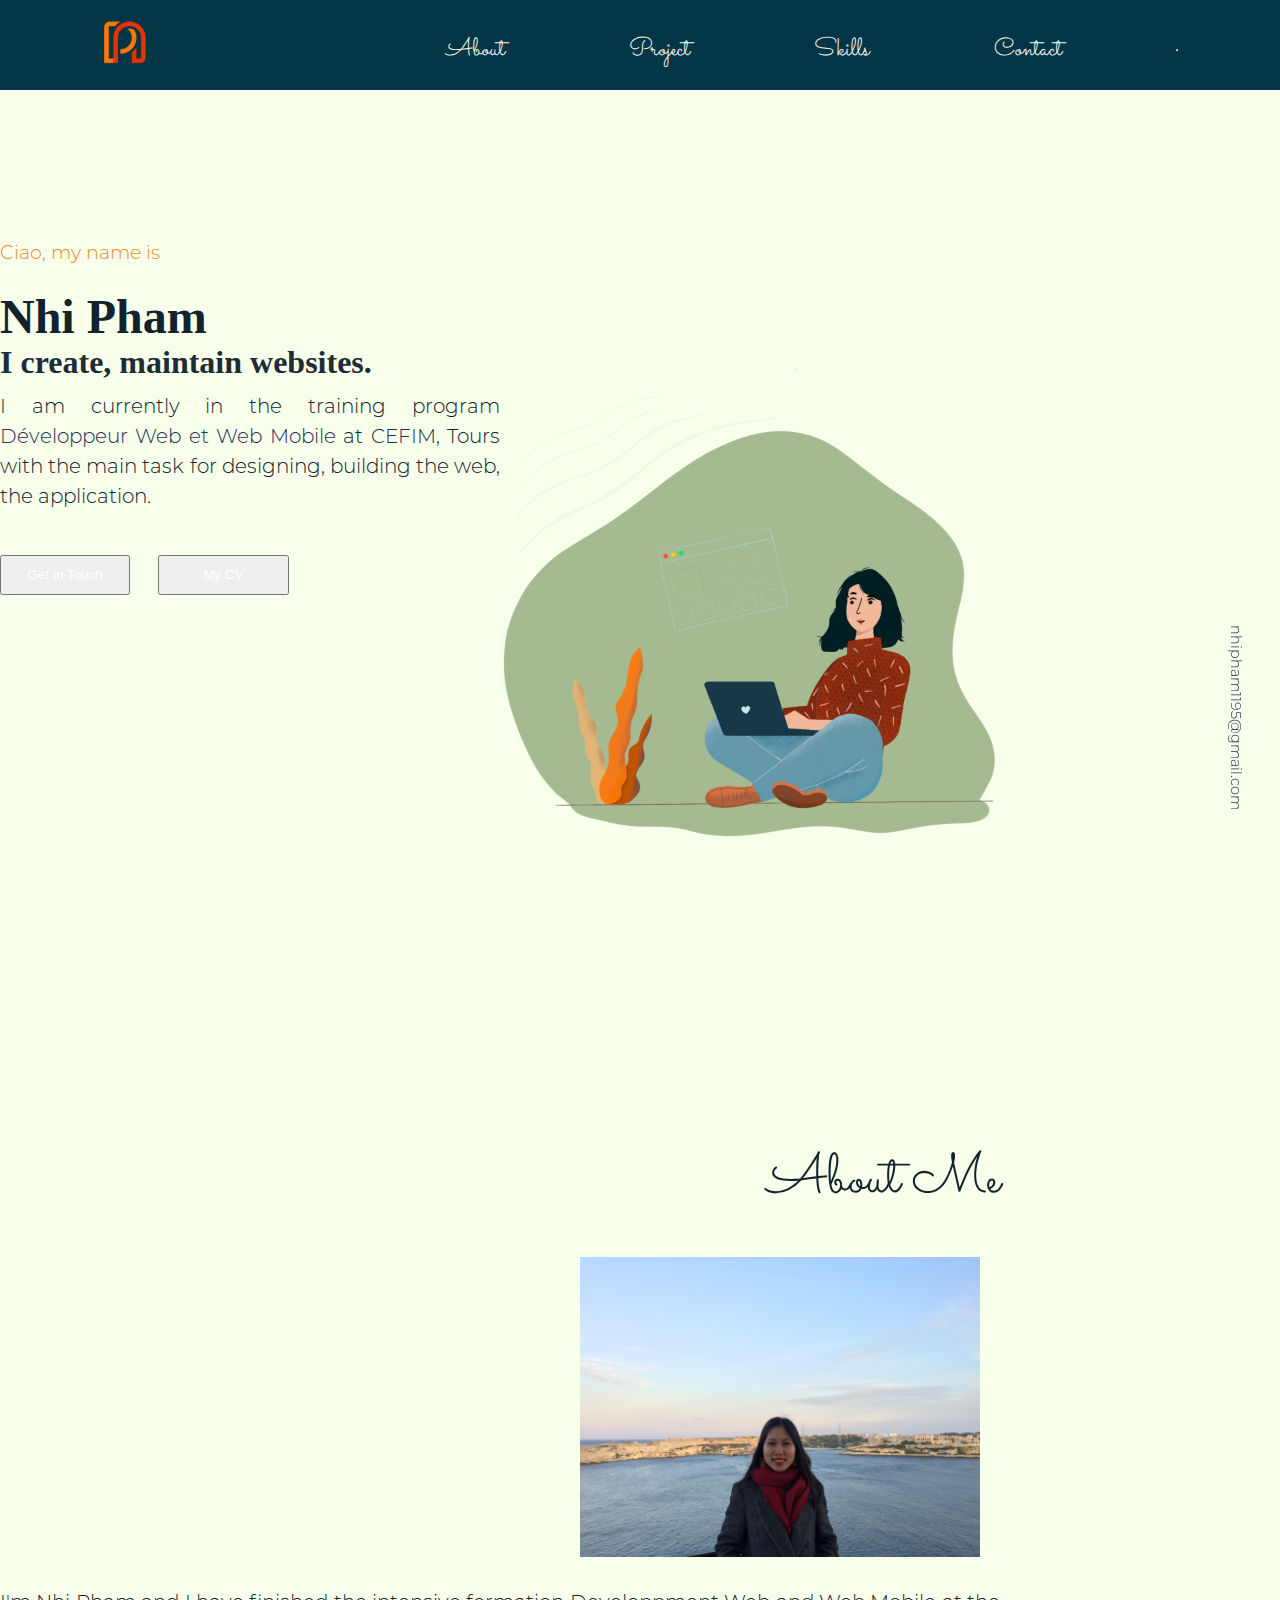
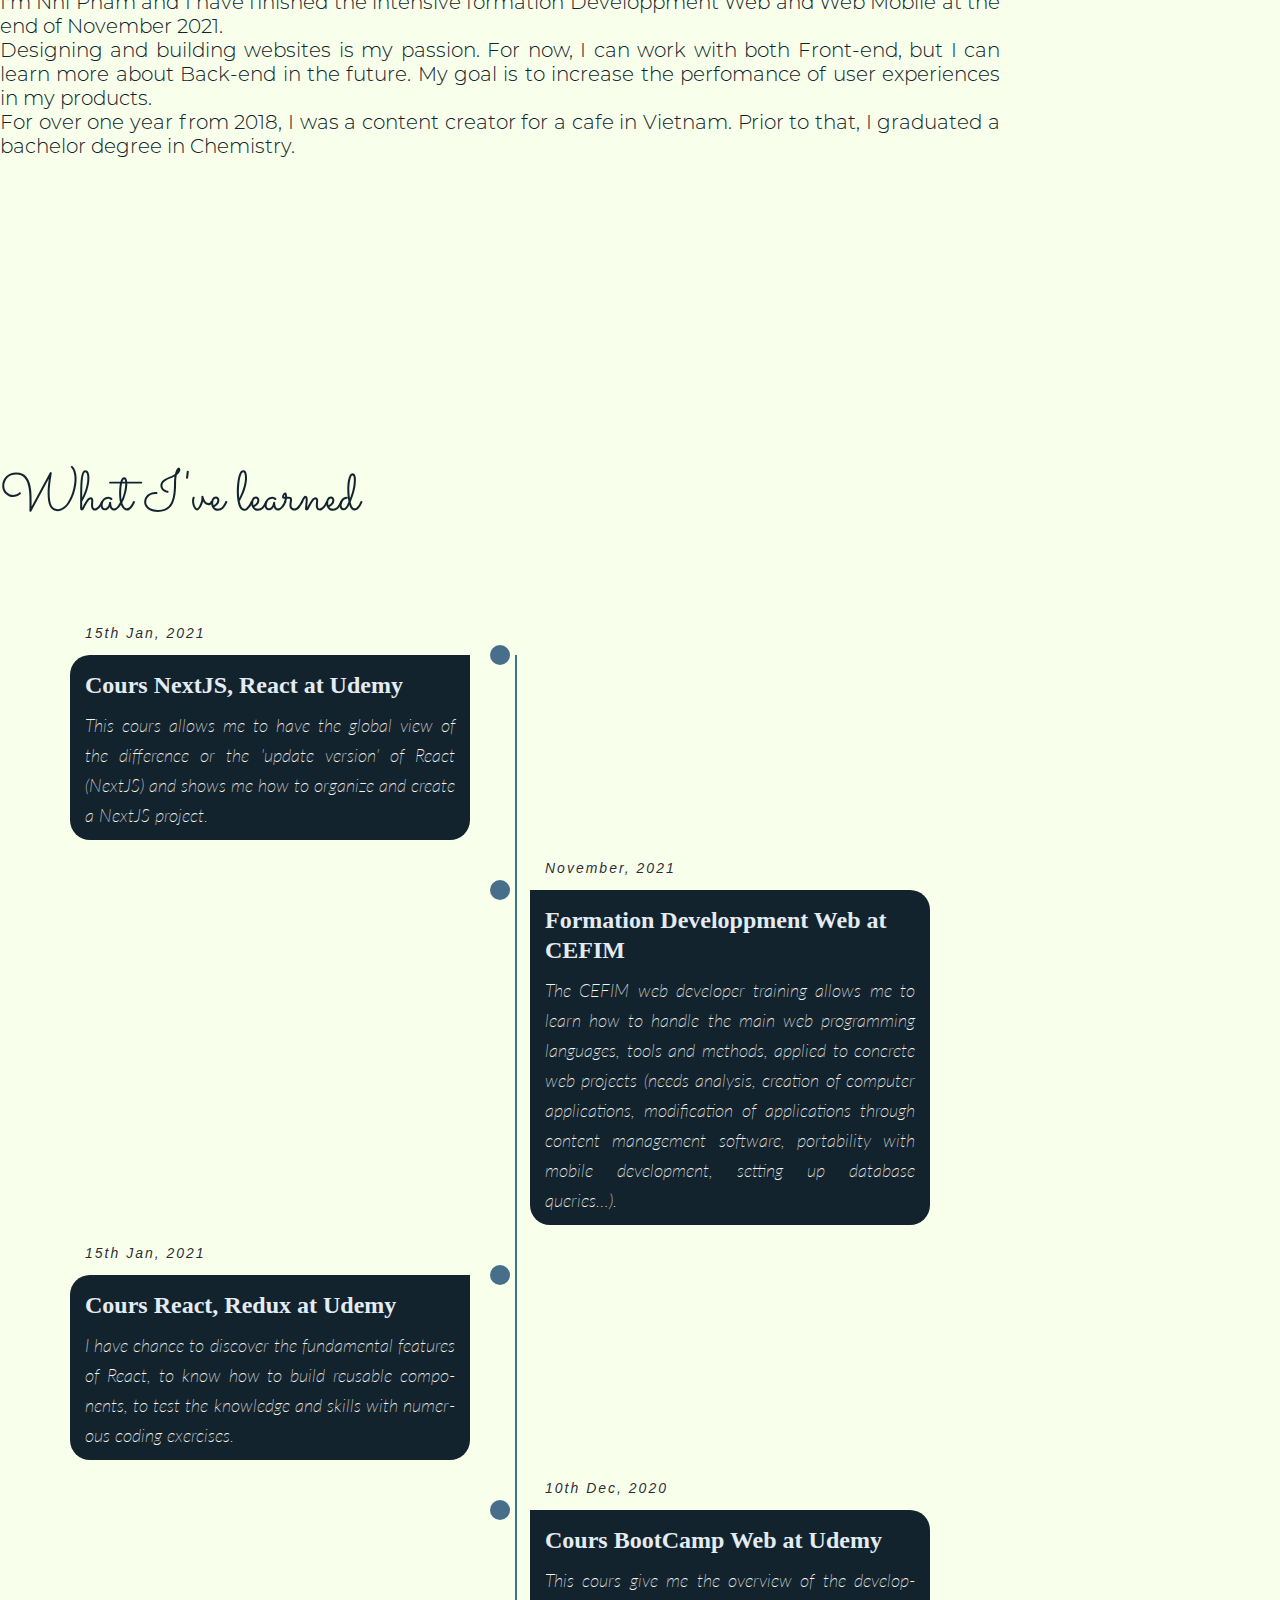
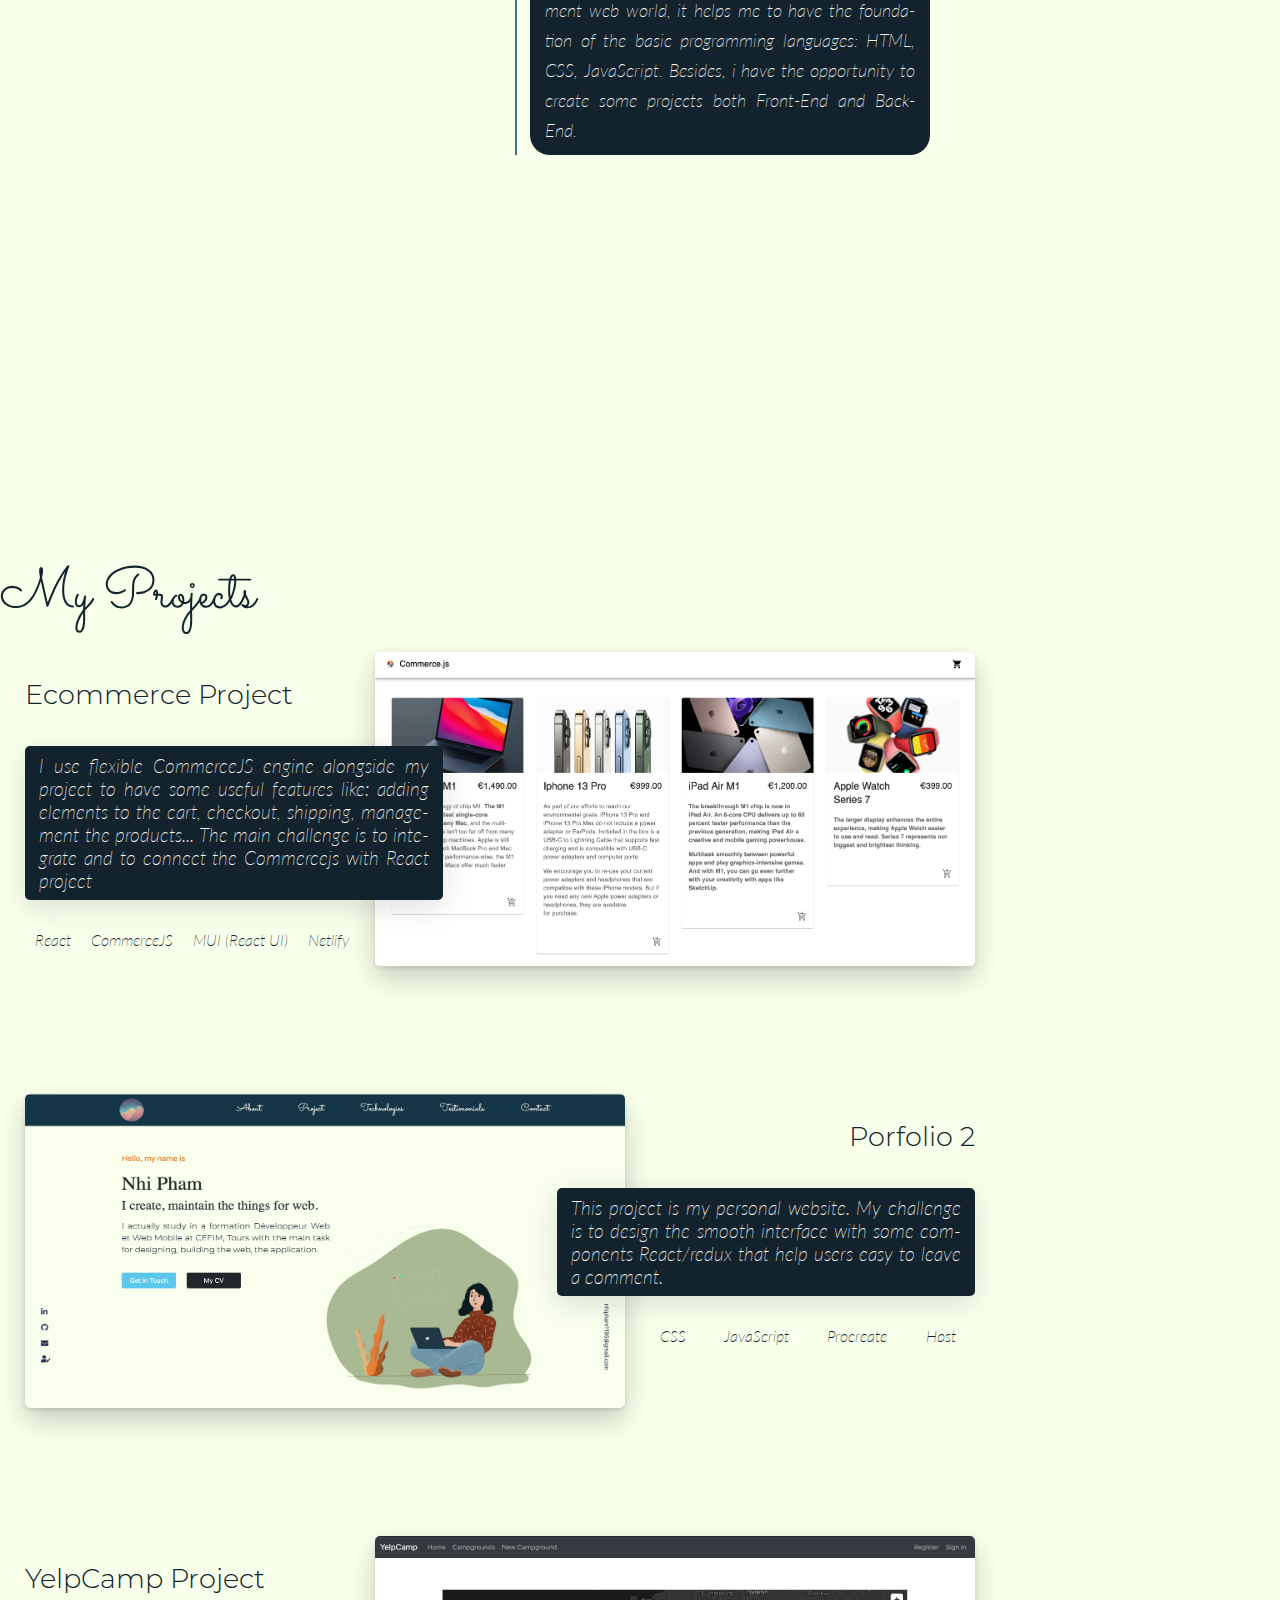
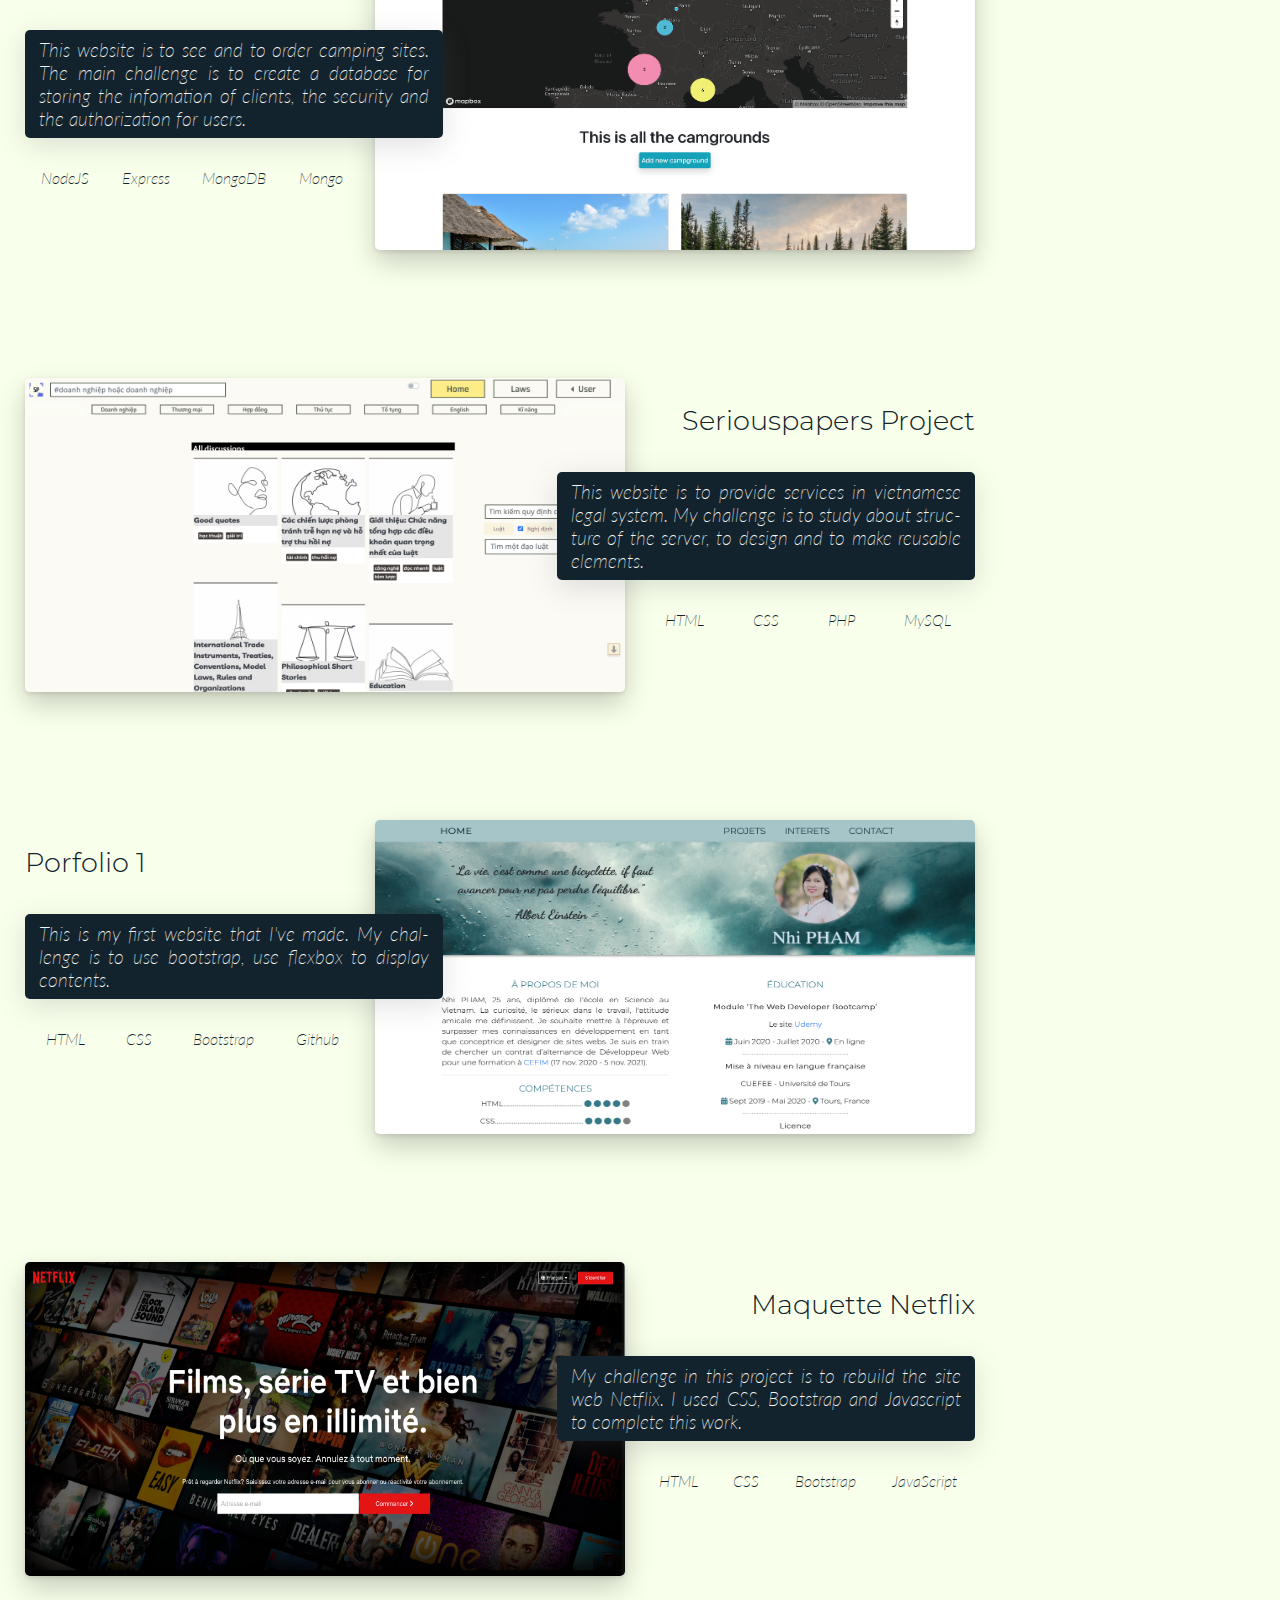
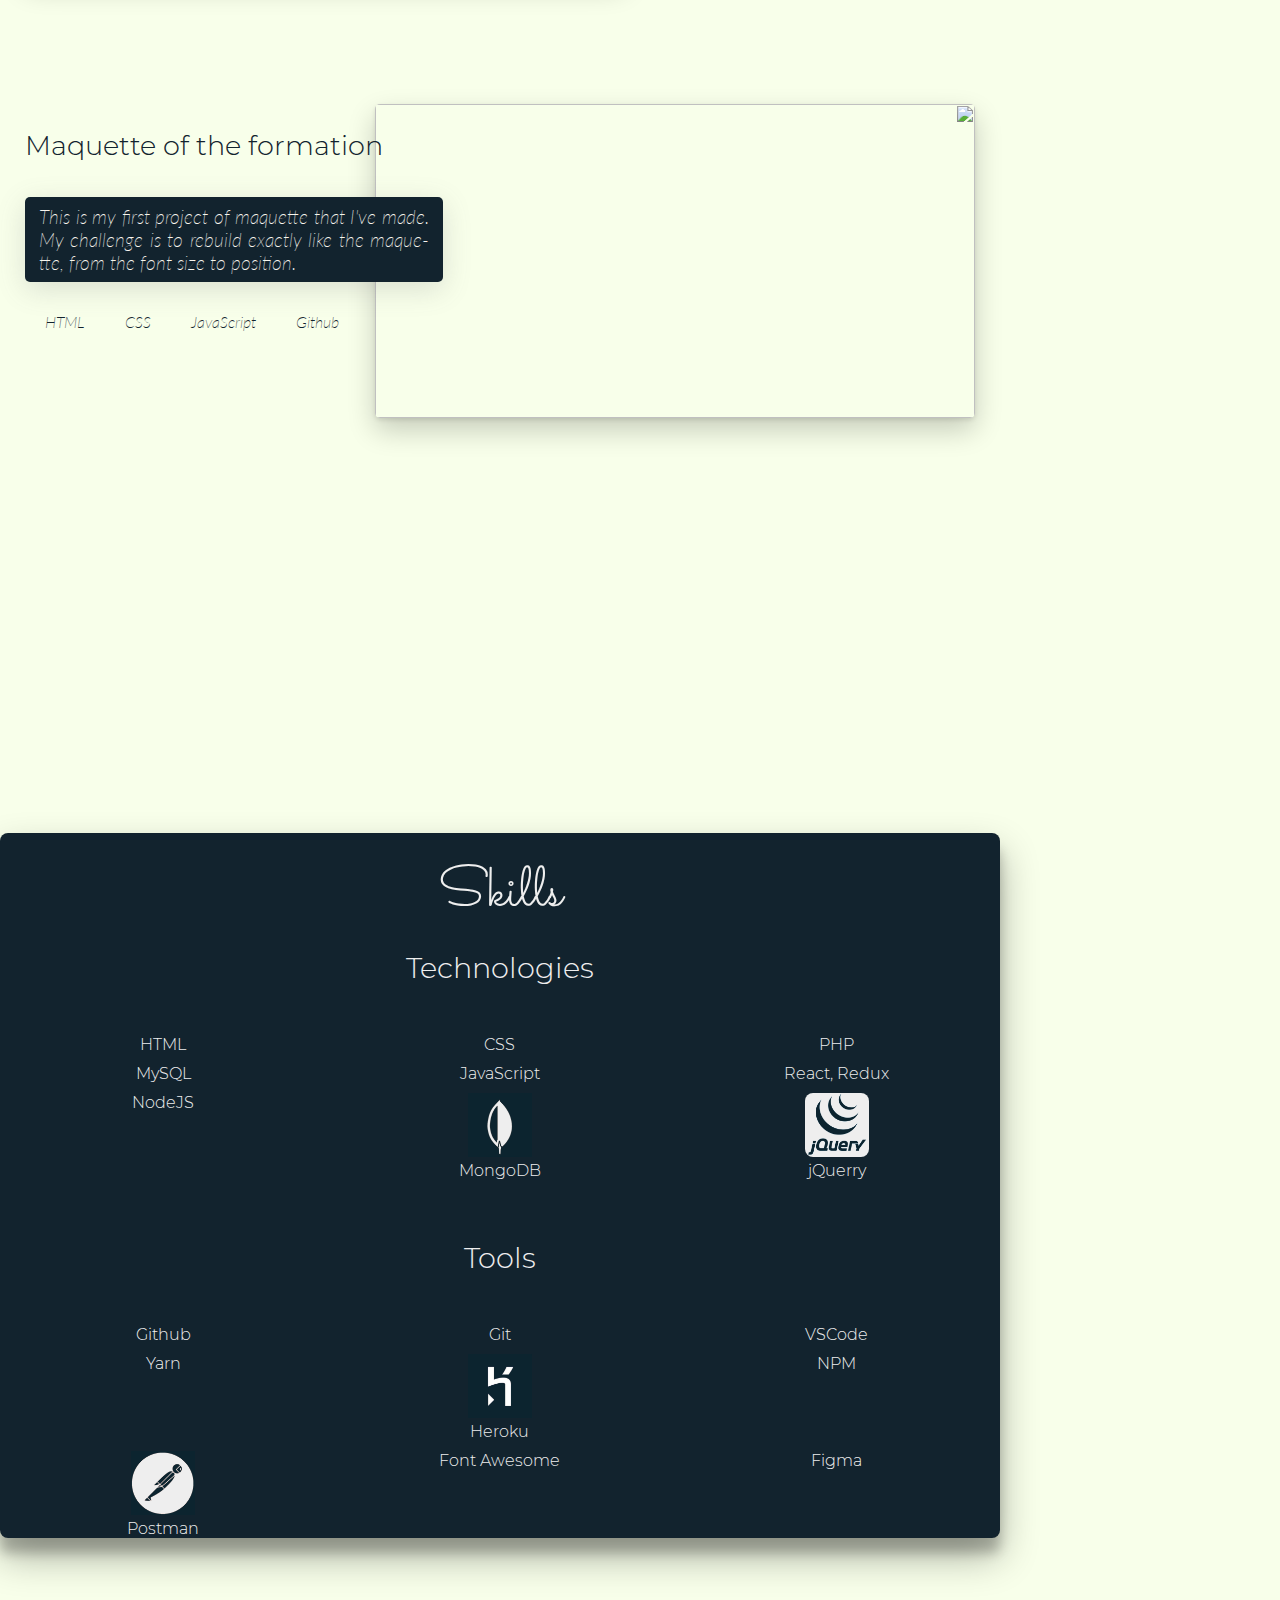
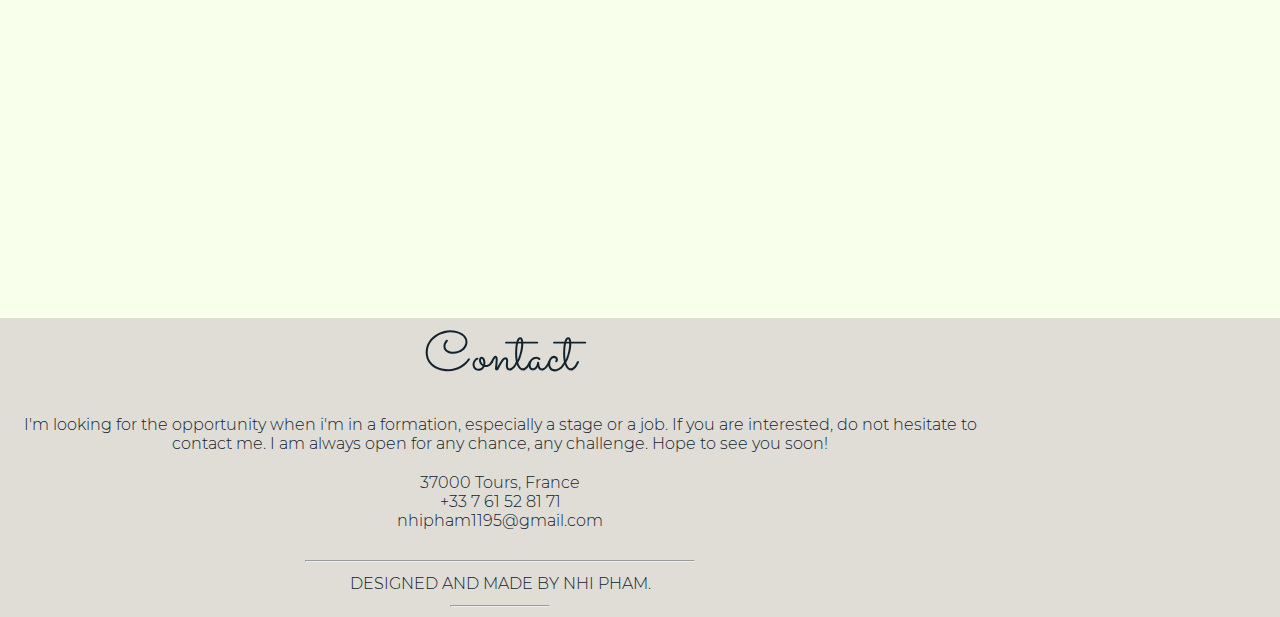
==== index.html @ 45e4c3a9 "modification the update projects" ====
<!DOCTYPE html>
<html lang="en">
  <head>
    <meta charset="utf-8" />
    <link rel="icon" href="%PUBLIC_URL%/favicon.ico" />
    <meta name="viewport" content="width=device-width, initial-scale=1" />
    
    <script src="https://apis.google.com/js/api.js"></script>
    <meta
      name="description"
      content="Website"
    />
    <meta http-equiv="X-UA-Compatible" content="ie=edge"/>
    <meta name="google-signin-client_id" content="760871986729-aq6lnfjrt0dueiesa6u2r096s02dee4q.apps.googleusercontent.com">
     <!-- icofont -->
     <link rel="apple-touch-icon" sizes="180x180" href="/apple-touch-icon.png">
    <link rel="icon" type="image/png" sizes="32x32" href="/favicon-32x32.png">
    <link rel="icon" type="image/png" sizes="16x16" href="/favicon-16x16.png">
    <link rel="manifest" href="/site.webmanifest">
    <link rel="mask-icon" href="/safari-pinned-tab.svg" color="#5bbad5">
    <meta name="msapplication-TileColor" content="#da532c">
    <meta name="theme-color" content="#ffffff">
    <!-- Font Awsome -->
    <link rel="stylesheet" href="https://use.fontawesome.com/releases/v5.14.0/css/all.css" integrity="sha384-HzLeBuhoNPvSl5KYnjx0BT+WB0QEEqLprO+NBkkk5gbc67FTaL7XIGa2w1L0Xbgc" crossorigin="anonymous">
   
    <link href="https://cdn.jsdelivr.net/npm/bootstrap@5.0.0-beta1/dist/css/bootstrap.min.css" rel="stylesheet" integrity="sha384-giJF6kkoqNQ00vy+HMDP7azOuL0xtbfIcaT9wjKHr8RbDVddVHyTfAAsrekwKmP1" crossorigin="anonymous">
    <link rel="stylesheet" href="./index.css">
    <title>Nhi PHAM</title>
    <link rel="apple-touch-icon" sizes="57x57" href="./favicon/apple-icon-57x57.png">
    <link rel="apple-touch-icon" sizes="60x60" href="./favicon/apple-icon-60x60.png">
    <link rel="apple-touch-icon" sizes="72x72" href="./favicon/apple-icon-72x72.png">
    <link rel="apple-touch-icon" sizes="76x76" href="./favicon/apple-icon-76x76.png">
    <link rel="apple-touch-icon" sizes="114x114" href="./favicon/apple-icon-114x114.png">
    <link rel="apple-touch-icon" sizes="120x120" href="./favicon/apple-icon-120x120.png">
    <link rel="apple-touch-icon" sizes="144x144" href="./favicon/apple-icon-144x144.png">
    <link rel="apple-touch-icon" sizes="152x152" href="./favicon/apple-icon-152x152.png">
    <link rel="apple-touch-icon" sizes="180x180" href="./favicon/apple-icon-180x180.png">
    <link rel="icon" type="image/png" sizes="192x192"  href="./favicon/android-icon-192x192.png">
    <link rel="icon" type="image/png" sizes="32x32" href="./favicon/favicon-32x32.png">
    <link rel="icon" type="image/png" sizes="96x96" href="./favicon/favicon-96x96.png">
    <link rel="icon" type="image/png" sizes="16x16" href="./favicon/favicon-16x16.png">
    <link rel="manifest" href="./favicon/manifest.json">
    <meta name="msapplication-TileColor" content="#ffffff">
    <meta name="msapplication-TileImage" content="./favicon/ms-icon-144x144.png">
    <meta name="theme-color" content="#ffffff">
    <!-- CSS only -->
    <link href="https://cdn.jsdelivr.net/npm/bootstrap@5.0.0-beta1/dist/css/bootstrap.min.css" rel="stylesheet" integrity="sha384-giJF6kkoqNQ00vy+HMDP7azOuL0xtbfIcaT9wjKHr8RbDVddVHyTfAAsrekwKmP1" crossorigin="anonymous">
    
    <link rel="manifest" href="%PUBLIC_URL%/manifest.json" />
   
    
    
  </head>
  <body>
    <nav class="fixed-top">
      <div class="logo"><a href="#">
          <img src="./images/Untitled_Artwork 8.png"></a>
      </div>
      <div class="hamburger">
          <img id="line1"  src="./images/line.png">
          <img id="line2" src="./images/line.png">
          <img id ="line3" src="./images/line.png">



      </div>
    
      <ul class="nav-links">
          <li><a href="#about">About</a></li>
          <li><a href="#project">Project</a></li>
          <li><a href="#technology">Skills</a></li>
          <li><a href="#contact">Contact</a></li>
          <div class="social">
              <hr>
              <ul>
                  <li><a href="https://www.linkedin.com/in/nhi-pham-2728531b6/" target="blank"><i class="fab fa-linkedin-in"></i></a></li>
                  <li><a href="https://github.com/nhipham1995?tab=repositories" target="blank"><i class="fab fa-github"></i></a></li>
                  <li><a href="mailto:nhipham1195@gmail.com" target="blank"><i class="fas fa-envelope"></i></a></li>
                  <li><a href="/CV/CV_Nhi_PHAM.pdf"><i class="fas fa-user-edit"></i></a></li>

              </ul>
          </div>

      </ul>
      </div>
  </nav>

  <div class="orientation">
      <ul>
        <li><a href="https://www.linkedin.com/in/nhi-pham-2728531b6/" target="blank"><i class="fab fa-linkedin-in "></i></a></li>
        <li><a href="https://github.com/nhipham1995?tab=repositories" target="blank"><i class="fab fa-github fa-2x"></i></a></li>
        <li><a href="mailto:nhipham1195@gmail.com" target="blank"><i class="fas fa-envelope fa-2x"></i></a></li>
        <li><a href="/CV/CV_Nhi_PHAM.pdf" target="blank"><i class="fas fa-user-edit fa-2x"></i></a></li>
      </ul>
  </div>

  <div id="right">
      <p>nhipham1195@gmail.com</p>
  </div>

  <section class="landing">
      <!-- Welcome Page -->
      <div class="container" id='welcome'>
          <div >
              <h4>Ciao, my name is </h4>
              <h1>Nhi Pham</h1>
              <h2>I create, maintain websites.</h2>
              <h3>I am currently in the training program <a href=""> Développeur Web et Web Mobile</a> at <a href="">CEFIM</a>, Tours with the main task for designing, building the web, the application. </h3>
              <div class="buttonWelcome">
                  <button class="btn btn-info" class="mailbutton" ><a href="mailto:nhipham1195@gmail.com">Get In Touch</a>
                  </button>
                  <button class="btn btn-dark" class="CVbutton"> <a href="/CV/CV_Nhi_PHAM.pdf" target="_blank" style="text-decoration: none; color: white">My CV</a></button>
              </div>
          </div>
          
      </div>

      <!-- <div class="illustrator">
          <img src="./picProject/backgroundWelcome.png" alt="illustrator">
      </div> -->



      <div class="separate">
      </div>



      <!-- About Page -->
      <div class="container" id="about">
          <div class="title">About Me</div>
          <div  class="row" class="presentation">
              <!-- <img src="./logo.PNG" alt="portrait"> -->
              <div class="col-lg-5 col-md-12 ">
                  <img src="./images/portrait.JPG" alt="Portrait of me." class="rounded mx-auto d-block portrait">
              </div>
              <div class="col-lg-7 col-md-12 introduction-me">
                  <p>I'm Nhi Pham and I have finished the intensive formation Developpment Web and Web Mobile at the end of November 2021.
                  </p>
                  <p> 
                      Designing and building websites is my passion. For now, I can work with both
                      Front-end, but I can learn more about Back-end in the future. My goal is to increase the perfomance of user 
                      experiences in my products.
                    
                    </p>
                    <p>
                      For over one year from 2018, I was a content creator for a cafe in Vietnam. Prior to that, I graduated a bachelor degree in Chemistry. 

                    </p>
              </div>
              
          </div>

      </div>


      <div class="separate">
      </div>

      <div class="container" id="learn">
        <div class="title text-center">What I've learned</div>
        <div class="container" id="learn2">
            <div class="timeline">
            <ul>
                <li>
                    <div class="timeline-content">
                        <h3 class="date">15th Jan, 2021</h3>
                        <h1>Cours NextJS, React at Udemy</h1>
                        <p> This cours allows me to have the global view of the difference or the 'update version' of React (NextJS) and shows me how to organize and create a NextJS project.</p>
                    </div>
                    </li>
                <li>
                <div class="timeline-content">
                    <h3 class="date">November, 2021</h3>
                    <h1>Formation Developpment Web at CEFIM</h1>
                    <p>The CEFIM web developer training allows me to learn how to handle
                        the main web programming languages, tools and methods,
                        applied to concrete web projects (needs analysis,
                        creation of computer applications,
                        modification of applications through content management software,
                         portability with mobile development,
                        setting up database queries…).</p>
                </div>
                </li>
                <li>
                <div class="timeline-content">
                    <h3 class="date">15th Jan, 2021</h3>
                    <h1>Cours React, Redux at Udemy</h1>
                    <p>I have chance to discover the fundamental features of React, to know how to build reusable components, to test the knowledge and skills with numerous coding exercises. </p>
                </div>
                </li>
                <li>
                <div class="timeline-content">
                    <h3 class="date">10th Dec, 2020</h3>
                    <h1>Cours BootCamp Web at Udemy</h1>
                    <p>This cours give me the overview of the development web world, it helps me to have the foundation of the basic programming languages: HTML, CSS, JavaScript. Besides, i have the opportunity to create some projects both Front-End and Back-End.   </p>
                </div>
                </li>
               
            </ul>
            </div>
        </div>
    </div>
    <div class="separate">
    </div>


    <!-- Project Page -->
    <div class="container" id="project">
      <div class="title text-center">My Projects</div>
      <div>
        <div class="content-project-change">
            <div class="item-project">
                    <div class="picture-project-change">
                        <a href="https://shoppingreact123.netlify.app" target="_blank"><img  class="img-project-change" src="./picProject/ecommerce.png" class="rounded"></a>
                    </div>
                    <div class="description-project-change">
                        <p class="name-project">Ecommerce Project</p>
                        <p class="text-project">
                            I use flexible CommerceJS engine alongside my project to have some useful features like: adding elements to the cart, checkout, shipping, management the products...    
                            The main challenge is to integrate and to connect the Commercejs with React project </p>
                        <ul class="changeDirection">
                                <li>React</li>
                                <li>CommerceJS</li>
                                <li>MUI (React UI)</li>
                                <li>Netlify</li>
                        </ul>
                    </div>
                    
            </div>
        </div>

        <div class="content-project">
              <div class="item-project">
                  
                      <div class="picture-project">
                          <a href="https:nhi-pham.com" target="_blank"><img  class="img-project" src="./picProject/project4.png" class="rounded"></a>
                      </div>
                      <div class="description-project">
                          <p class="name-project">Porfolio 2</p>
                          <p class="text-project">
                              This project is my personal website. 
                              My challenge is to design the smooth interface with some components React/redux that help users easy to leave a comment. </p>
                              <ul>
                                  <li>CSS</li>
                                  <li>JavaScript</li>
                                  <li>Procreate</li>
                                  <li>Host</li>
                              </ul>
                      </div>
              </div>
          </div>
        </div>

        <div class="content-project-change">
            <div class="item-project">
                    <div class="picture-project-change">
                        <a href="https://young-plains-12628.herokuapp.com/" target="_blank"><img  class="img-project-change" src="./picProject/project1.png" class="rounded"></a>
                    </div>
                    <div class="description-project-change">
                        <p class="name-project">YelpCamp Project</p>
                        <p class="text-project">
                            This website is to see and to order camping sites. 
                            The main challenge is to create a database for storing the infomation 
                            of clients, the security and the authorization for users. </p>
                        <ul class="changeDirection">
                                <li>NodeJS</li>
                                <li>Express</li>
                                <li>MongoDB</li>
                                <li>Mongo</li>
                        </ul>
                    </div>
                    
            </div>
        </div>
      
        <div>
          <div class="content-project">
              <div class="item-project">
                  
                      <div class="picture-project">
                          <a href="https://seriouspapers.com/" target="_blank"><img  class="img-project" src="./picProject/project3.png" class="rounded"></a>
                      </div>
                      <div class="description-project">
                          <p class="name-project">Seriouspapers Project</p>
                          <p class="text-project">
                              This website is to provide services in vietnamese legal system. 
                          My challenge is to study about structure of the server, to design and to make reusable elements. </p>
                              <ul >
                                  <li>HTML</li>
                                  <li>CSS</li>
                                  <li>PHP</li>
                                  <li>MySQL</li>
                              </ul>
                      </div>
              </div>
          </div>
      </div>
      
      <div class="content-project-change">
          <div class="item-project">
                  <div class="picture-project-change">
                      <a href="https://nhipham1995.github.io" target="_blank"><img  class="img-project-change" src="./picProject/porfolio2.png" class="rounded"></a>
                  </div>
                  <div class="description-project-change">
                      <p class="name-project">Porfolio 1</p>
                      <p class="text-project">
                          This is my first website that I've made. My challenge is to use bootstrap, use flexbox to display contents.    </p>
                      <ul class="changeDirection">
                              <li>HTML</li>
                              <li>CSS</li>
                              <li>Bootstrap</li>
                              <li>Github</li>

                      </ul>
                  </div>
                  
          </div>
      </div>


      <div>
        <div class="content-project">
            <div class="item-project">        
                    <div class="picture-project">
                        <a href="https://nhipham1995.github.io/netflix/index.html" target="_blank"><img  class="img-project" src="./picProject/netflix.png" class="rounded"></a>
                    </div>
                    <div class="description-project">
                        <p class="name-project">Maquette Netflix</p>
                        <p class="text-project">
                            My challenge in this project is to rebuild the site web Netflix. I used CSS, Bootstrap and Javascript to complete this work.
                              <ul >
                                <li>HTML</li>
                                <li>CSS</li>
                                <li>Bootstrap</li>
                                <li>JavaScript</li>
                            </ul>
                    </div>
            </div>
        </div>
    </div>
      
    <div class="content-project-change">
        <div class="item-project">
                <div class="picture-project-change">
                    <a href="https://nhipham1995.github.io/CEFIM_Projet/" target="_blank"><img  class="img-project-change" src="./picProject/project-maquette.png" class="rounded"></a>
                </div>
                <div class="description-project-change">
                    <p class="name-project">Maquette of the formation</p>
                    <p class="text-project">
                        This is my first project of maquette that I've made. My challenge is to rebuild exactly like the maquette, from the font size to position.   </p>
                    <ul class="changeDirection">
                            <li>HTML</li>
                            <li>CSS</li>
                            <li>JavaScript</li>
                            <li>Github</li>

                    </ul>
                </div>
                
        </div>
    </div>
    </div>
  </div>            
  
  <div class="separate">
  </div>


  <section>
    <!-- Technology Page -->
<div class="container" id="technology">
    <div class="title mb-4">Skills</div>
    <div class="row">
        <div class="col-lg-6">
            <div class="technologies">Technologies</div>
            <div class="column1">

                <div class="items-tech">
                    <i class="fab fa-html5 fa-4x"></i>
                    <p>HTML</p>
                </div>
                <div class="items-tech">
                    <i class="fab fa-css3-alt fa-4x"></i>
                    <p>CSS</p>
                </div>
                <div class="items-tech">
                    <i class="fab fa-php fa-4x"></i>       
                    <p>PHP</p>                 
                </div>
                <div class="items-tech">
                    <i class="fas fa-database fa-4x"></i>                        
                    <p>MySQL</p>
                </div>
                <div class="items-tech">
                    <i class="fab fa-js-square fa-4x"></i>       
                    <p>JavaScript</p>                 
                </div>
                <div class="items-tech">
                    <i class="fab fa-react fa-4x"></i>
                    <p>React, Redux</p>
                </div>
                <div class="items-tech">
                    <i class="fab fa-node fa-4x"></i>
                    <p>NodeJS</p>
                </div>
                
                <div class="items-tech">
                    <img class="techLogo" src="./images/mongodb.png" alt="logoMongoDB">
                    <p>MongoDB</p>
                </div>
                <div class="items-tech">
                  <img class="techLogo" id="jquerry" src="./images/jQuerry.png" alt="jQuerry">
                    <p>jQuerry</p>
                </div>
            </div>
        </div>
        <div class="col-lg-6">
            <div class="tools">Tools</div>
            <div class="column2">
              
                <div class="items-tool">
                    <i class="fab fa-github fa-4x"></i>
                    <p>Github</p>
                </div>
                <div class="items-tool">
                  <i class="fab fa-git fa-4x"></i>
                  <p>Git</p>
              </div>
                <div class="items-tool">
                    <i class="fas fa-code fa-4x"></i>                     
                    <p>VSCode</p>
                </div>
                <div class="items-tool">
                  <i class="fab fa-yarn fa-4x"></i>                  
                  <p>Yarn</p>
                </div>
                <div class="items-tool">
                  <img class="techLogo" src="./images/heroku.png" alt="herokuLogo">
                  <p>Heroku</p>
              </div>
                <div class="items-tool">
                  <i class="fab fa-npm fa-4x"></i>                 
                  <p>NPM</p>
                </div>
                <div class="items-tool">
                  <img class="techLogo" src="./images/postman.png" alt="postmanLogo">
                  <p>Postman</p>
              </div>
                <div class="items-tool">
                    <i class="fab fa-font-awesome fa-4x"></i>
                    <p>Font Awesome</p>
                </div>
                
                <div class="items-tool">
                    <i class="fab fa-figma fa-4x"></i>
                    <p>Figma</p>
                </div>
            </div>
        </div>
    </div>
    </div>

</section>

<div class="separate">
</div>





<!-- Contact Page -->
<div class="wrapper">
  <div class="container" id="contact">
      <div class="title">Contact</div>
      <p>I'm looking for the opportunity when i'm in a formation, especially a stage or a job.
          If you are interested, do not hesitate to contact me. I am always open for any chance, any challenge. 
          Hope to see you soon! 
      </p>
      <div class="row content">
          <div class="col-lg-4 col-md-4 col-sm-12 mx-auto">
              <div class="head"><i class="fas fa-map-marker-alt"></i></div>
              <p> 37000 Tours, France</p>
          </div>
          <div class="col-lg-4 col-md-4 col-sm-12 mx-auto">
              <div class="head"><i class="fas fa-phone"></i></div>
              <p>+33 7 61 52 81 71</p>
          </div>
          <div class="col-lg-4 col-md-4 col-sm-12 mx-auto">
              <div class="head"><i class="fas fa-envelope "></i></div>
              <p>nhipham1195@gmail.com</p>
          </div>
      </div>
      <!-- add icon social  -->
      <hr class="line-hr1"> 
      <p class="footer-quote">DESIGNED AND MADE BY NHI PHAM.</p>
      <hr class="line-hr2">
  </div>
  
</div>



</section>


    <!--
      This HTML file is a template.
      If you open it directly in the browser, you will see an empty page.

      You can add webfonts, meta tags, or analytics to this file.
      The build step will place the bundled scripts into the <body> tag.

      To begin the development, run `npm start` or `yarn start`.
      To create a production bundle, use `npm run build` or `yarn build`.
    -->
    <script src="index.js"></script>
    
    <!-- JavaScript Bundle with Popper -->
<script src="https://cdn.jsdelivr.net/npm/bootstrap@5.0.0-beta1/dist/js/bootstrap.bundle.min.js" integrity="sha384-ygbV9kiqUc6oa4msXn9868pTtWMgiQaeYH7/t7LECLbyPA2x65Kgf80OJFdroafW" crossorigin="anonymous"></script>
<script src="https://apis.google.com/js/platform.js" async defer></script>
<script
  src="https://code.jquery.com/jquery-3.1.1.min.js"
  integrity="sha256-hVVnYaiADRTO2PzUGmuLJr8BLUSjGIZsDYGmIJLv2b8="
  crossorigin="anonymous"></script>
  </body>
</html>
---- index.css ----
@font-face {
  font-family: mySignature;
  src: url(./font/);
  font-weight: bold;
}
@font-face {
  font-family: latoMedium;
  src: url(./font/Lato2OFL/Lato-Regular.ttf);
  font-weight: bold;
}
@font-face {
  font-family: latoThinItalic;
  src: url(./font/Lato2OFL/Lato-ThinItalic.ttf);
  font-weight: bold;
}

@font-face {
  font-family: titleFont;
  src: url(./font/laurenceFont/Laurence\ Script\ DEMO.ttf);
  font-weight: bold;
  font-size: 2.5rem;
}

@font-face {
  font-family: myname;
  src: url(./font/nexa-rust.sans-black.otf);
  font-weight: bold;
  font-size: 2.5rem;
}
@font-face {
  font-family: sacramento;
  src: url(./font/sacramento/Sacramento-Regular.ttf);
  font-weight: bold;
  font-size: 2.5rem;
}
@font-face {
  font-family: text;
  src: url(./font/Montserrat-Light.otf);
  font-weight: bold;
  font-size: 2.5rem;
}
* {
  padding: 0;
  margin: 0;
  box-sizing: border-box;
}

body {
  font-family: latoMedium;
  /* color: #262f56; */
  /* color: #1c2b2d; */
  /* color: #eefbfb; */
  color: #12232e;
  font-size: 1.1rem;
  font-family: text;
  behavior: smooth;
}
/* header navbar */
nav {
  display: flex;
  background-color: #023647;

  height: 10vh;
  align-items: center;
}

nav div.logo img {
  width: 50px;
  justify-content: center;
}
div.logo {
  margin-left: 220px;
}
.hamburger {
  display: none;
  cursor: pointer;
}
.nav-links {
  padding-top: 10px;
  display: flex;
  list-style: none;
  width: 70%;
  justify-content: space-around;
  height: 100%;
  align-items: center;
  margin-left: auto;
}
ul.nav-links {
  padding-right: 50px;
}
.nav-links li a {
  color: #f8f5ee;
  text-decoration: none;
  font-size: 25px;
  font-family: sacramento;
  padding: 10px;
}
.nav-links li a:hover {
  font-size: 30px;
  transition: .2s;
}

.social ul {
  display: none;
}
.social ul li img {
  width: 25px;
  height: 25px;
}
/* body */
.landing {
  background-color: #f8ffea;
  /* background-color: #f8f5ee; */
  /* background-color: #12232e; */
  font-size: 50px;
}
/* ORIENTATION  */
.orientation {
  position: fixed;
  left: 6px;
  bottom: 10%;
  transition: all 0.8s ease-in;
}

div.orientation ul {
  list-style: none;
  padding-right: 12px;
}
div.orientation ul li i {
  font-size: large;
  margin-bottom: 20px;
  margin-left: 0px;
  opacity: 1;
  color: #262f56;
}
div.orientation ul li a img:hover {
  color: #ca5229;
}
/* orientation right */

div#right {
  position: fixed;
  bottom: 10%;
  width: 40px;
  right: 1%;
  transition: all 0.8s ease-in;
}
div#right p {
  opacity: 1;
  font-size: 0.9rem;
  writing-mode: vertical-rl;
  transform: rotate(360deg);
  color: #262f56;
}
/* welcome party */
div#welcome.container {
  padding-top: 150px;
  max-width: 1000px;
  background-image: url(./picProject/backgroundWelcome.png);
  background-position: right bottom;
  background-repeat: no-repeat;
  background-size: 10em auto;
  height: 750px;
}

div#welcome.container h4 {
  margin-bottom: 25px;
  font-size: 1.2rem;
  color: #f28a21;
}
div#welcome.container h1 {
  font-size: 3rem;
  font-family: name;
}
div#welcome.container h2 {
  font-size: 2rem;
  font-family: name;
  hyphens: auto;
  color: #1d2c37;
}
div#welcome.container h3 {
  padding-top: 10px;
  hyphens: auto;
  text-align: justify;
  max-width: 500px;
  font-size: 20px;
  line-height: 150%;
  font-family: text;
}

div#welcome.container h3 a {
  text-decoration: none;
  color: #262f56;
}
div#welcome.container h3 a:hover {
  color: darksalmon;
}

.buttonWelcome {
  margin-top: 20px;
}
.buttonWelcome button {
  margin-right: 15px;
}
.buttonWelcome button.btn {
  width: 130.28px;
  height: 40px;
}
button.btn.btn-info a {
  text-decoration: none;
  color: white;
}
/* div.illustrator {
  position: absolute;
  bottom: 5%;
  right: 14%;
}

div.illustrator img {
  height: 500px;
  width: 500px;
} */
/* separate div */
div.separate {
  height: 300px;
}
/* About Page */
div#about.container {
  max-width: 1000px;
  text-align: right;
  font-family: text;
}

img.portrait {
  max-width: 400px;
  margin: 20px;
}
.title {
  margin-bottom: 15px;
  font-family: sacramento;
  font-size: 3.5rem;
}
div.introduction-me p {
  font-size: 20px;
  text-align: justify;
  hyphens: auto;
}

/* Page Learn */
div#learn.container {
  max-width: 1000px;
}
/* Page Learn 2 */

div#learn2.container {
  width: 100%;
  display: flex;
  align-items: center;
  justify-content: center;
  padding: 100px 0;
}
.timeline {
  width: 80%;
  height: auto;
  max-width: 800px;
  margin: 0 auto;
  position: relative;
}

.timeline ul {
  list-style: none;
}
.timeline ul li {
  padding: 10px 15px;
  background-color: #12232e;
  color: #f8f5ee;
  border-radius: 10px;
  margin-bottom: 20px;
  font-family: latoThinItalic;
  text-align: justify;
  hyphens: auto;
}
.timeline ul li:last-child {
  margin-bottom: 0;
}
.timeline-content h1 {
  font-family: latoRegular;
  font-size: 24px;
  line-height: 30px;
  margin-bottom: 10px;
  hyphens: auto;
  text-align: left;
  color: rgb(227, 235, 243);
  margin-top: 5px;
}
.timeline-content p {
  font-size: 18px;
  line-height: 30px;
  font-weight: 300;
  hyphens: auto;
}
.timeline-content .date {
  font-size: 14px;
  margin-bottom: 10px;
  letter-spacing: 2px;
  font-weight: 350;
  font-family: sans-serif;
  font-style: italic;
}

.timeline-content .date {
  font-size: 14px;
  margin-bottom: 10px;
  letter-spacing: 2px;
  font-weight: 350;
  color: rgba(2, 1, 21, 0.858);
  font-family: sans-serif;
  font-style: italic;
}
.timeline:before {
  content: "";
  position: absolute;
  top: 0;
  left: 1%;
  transform: translateX(-100%);
  width: 2px;
  height: 100%;
  background-color: #0b466cc4;
}
.timeline ul li {
  width: 90%;
  position: relative;
  margin-bottom: 100px;
}

.timeline ul li::before {
  content: "";
  position: absolute;
  height: 20px;
  width: 20px;
  border-radius: 50%;
  background-color: #476f8a;
  top: 0px;
}
.timeline ul li::before {
  transform: translate(-270%, -10%);
}

.timeline-content .date {
  position: absolute;
  top: -30px;
}
.timeline ul li:hover::before {
  /* background-color: #ff860e; */
  color: #ff7c1f;
}

@media only screen and (min-width: 800px) {
  .timeline-content .date {
    font-size: 14px;
    margin-bottom: 10px;
    letter-spacing: 2px;
    font-weight: 350;
    color: rgba(2, 1, 21, 0.858);
    font-family: sans-serif;
    font-style: italic;
  }
  .timeline:before {
    content: "";
    position: absolute;
    top: 0;
    left: 52%;
    transform: translateX(-50%);
    width: 2px;
    height: 100%;
    background-color: #0b466cc4;
  }
  .timeline ul li {
    width: 50%;
    position: relative;
    margin-bottom: 50px;
  }
  .timeline ul li:nth-child(odd) {
    float: left;
    clear: right;
    transform: translateX(-30px);
    border-radius: 20px 0px 20px 20px;
  }
  .timeline ul li:nth-child(even) {
    float: right;
    clear: left;
    transform: translateX(30px);
    border-radius: 0px 20px 20px 20px;
  }
  .timeline ul li::before {
    content: "";
    position: absolute;
    height: 20px;
    width: 20px;
    border-radius: 50%;
    background-color: #476f8a;
    top: 0px;
  }
  .timeline ul li:nth-child(odd)::before {
    transform: translate(50%, -50%);
    right: -30px;
  }
  .timeline ul li:nth-child(even)::before {
    transform: translate(-50%, -50%);
    left: -30px;
  }
  .timeline-content .date {
    position: absolute;
    top: -30px;
  }
  .timeline ul li:hover::before {
    /* background-color: #ff860e; */
    background-color: #ff7c1f;
  }
  
}

/* Page My Projects */
/* right ==> left */
div#project.container {
  max-width: 1000px;
}
div.item-project {
  margin-bottom: 15px;
}
div.content-project {
  max-width: 950px;
  margin: auto;
  position: relative;
}
img.img-project {
  width: 600px;
  height: 314px;
  margin-bottom: 100px;
  opacity: 1;
  border-radius: 5px;
  box-shadow: rgba(0, 0, 0, 0.2) 0px 12px 28px 0px,
    rgba(0, 0, 0, 0.1) 0px 2px 4px 0px,
    rgba(255, 255, 255, 0.05) 0px 0px 0px 1px inset;
}
div.description-project {
  position: absolute;
  right: 0%;
  width: 44%;
  top: 6%;
  hyphens: auto;
  text-align: right;
}
p.name-project {
  font-size: 1.7rem;
  margin-bottom: 35px;
}
p.text-project {
  text-align: justify;
  background-color: #12232e;
  box-shadow: rgba(100, 100, 111, 0.2) 0px 7px 29px 0px;
  border-radius: 5px;
  color: #f8f5ee;
  padding: 8px 14px;
  font-family: latoThinItalic;
}
div.description-project ul {
  width: 80%;
  margin-left: auto;
  font-family: latoThinItalic;
  font-size: 0.9rem;
  margin-top: 30px;
  text-align: right;
  display: flex;
  flex-direction: row;
  justify-content: space-around;
}
div.description-project ul li,
div.description-project-change ul li {
  font-size: 1rem;
  list-style: none;
}
p.text-project {
  font-size: 1.2rem;
}

/* left==>right */
div.content-project-change {
  direction: rtl;
  position: relative;
  max-width: 950px;
  margin: auto;
}
img.img-project-change {
  width: 600px;
  height: 314px;
  margin-bottom: 100px;
  opacity: 1;
  border-radius: 5px;
  box-shadow: rgba(0, 0, 0, 0.2) 0px 12px 28px 0px,
    rgba(0, 0, 0, 0.1) 0px 2px 4px 0px,
    rgba(255, 255, 255, 0.05) 0px 0px 0px 1px inset;
}
ul.changeDirection {
  width: 80%;
  font-family: latoThinItalic;
  font-size: 0.9rem;
  margin-top: 30px;
  display: flex;
  flex-direction: row;
  justify-content: space-around;
  padding-left: 0;
}
div.description-project-change {
  position: absolute;
  left: 0%;
  width: 44%;
  top: 6%;
  hyphens: auto;
  text-align: left;
  direction: ltr;
}

/* Page Technology */
div#technology.container {
  max-width: 1000px;
  border-radius: 8px;
  background-color: #12232e;
  color: #eeeeee;
  font-size: 1.2rem;
  padding: 20px 0 0 0;
  text-align: center;
  box-shadow: rgba(0, 0, 0, 0.3) 0px 19px 38px,
    rgba(0, 0, 0, 0.22) 0px 15px 12px;
}
div.column1,
div.column2 {
  display: grid;
  grid-gap: 10px;
  grid-template-columns: 1fr 1fr 1fr;
  text-align: center;
  font-size: 1rem;
  margin-bottom: 30px;
}
div.column1 {
  margin-bottom: 60px;
}
div.technologies,
div.tools {
  text-align: center;
  margin-bottom: 50px;
  font-size: 1.8rem;
}
img.techLogo {
  height: 64px;
  width: 64px;
}
img#jquerry {
  border-radius: 8px;
}
/* Page Contact */
div.wrapper {
  position: relative;
  font-size: 1.2rem;
  background-color: #dfddd6;
}
div.wrapper::before {
  content: "";
  position: absolute;
  width: 100%;
  bottom: 100%;
  height: 300px;
}
div#comment.container {
  max-width: 1000px;
  padding-bottom: 10px;
}
div#contact.container {
  margin-top: 50px;
  text-align: center;
  max-width: 1000px;
  padding-bottom: 10px;
  font-size: 1rem;
}
div.title p {
  direction: ltr;
}
div.head i {
  color: #c95129;
}
div.row.content {
  margin-bottom: 30px;
  margin-top: 20px;
}
hr.line-hr1 {
  max-width: 390px;
  margin: auto;
}
hr.line-hr2 {
  max-width: 100px;
  margin: auto;
}
p.footer-quote {
  padding: 10px 0 10px 0;
  margin: 2px 0;
}
/* responsive size when change size of browser */
@media screen and (max-height: 650px) {
  nav div.logo img {
    height: 60px;
    width: 60px;
  }
}

@media screen and (max-height: 600px) {
  nav div.logo img {
    height: 55px;
    width: 55px;
  }
}

@media screen and (max-height: 550px) {
  nav div.logo img {
    height: 50px;
    width: 50px;
  }
}

@media screen and (max-height: 500px) {
  nav div.logo img {
    height: 45px;
    width: 45px;
  }
}

@media screen and (max-height: 450px) {
  nav div.logo img {
    height: 40px;
    width: 40px;
  }
}


@media screen and (max-width: 1400px) {
  div.logo {
    margin-left: 130px;
  }
}
@media screen and (max-width: 1300px) {
  div.logo {
    margin-left: 100px;
  }
}
@media screen and (max-width: 1200px) {
  div#welcome.container {
    max-width: 950px;
    background-size: 9em auto;
  }
  div#about.container {
    max-width: 950px;
  }
  div#technology.container,
  div#comment.container {
    max-width: 950px;
  }
}
@media screen and (max-width: 1100px) {
  div#welcome.container,
  div#technology.container,
  div#comment.container {
    max-width: 900px;
  }
  div#welcome.container h1 {
    font-size: 3rem;
  }
  div#welcome.container h2 {
    font-size: 2rem;
  }
  div#about.container {
    max-width: 850px;
  }
  div.content-project,
  div.content-project-change {
    max-width: 800px;
  }

  div.description-project,
  div.description-project-change {
    width: 52%;
  }

  img.img-project,
  img.img-project-change {
    /* opacity: 0.5; */
    filter: brightness(0.9);
  }
  .orientation {
    right: 15px;
  }
}
@media screen and (min-width: 1500px) {

}
@media screen and (max-width: 1000px) {
  .orientation {
    right: 5px;
  }
  div#welcome.container,
  div#technology.container,
  div#comment.container {
    max-width: 800px;
  }
  div.content-project,
  dix-content-project-change {
    max-width: 750px;
  }
  div#about.container {
    max-width: 750px;
  }
  div.description-project,
  div.description-project-change {
    width: 55%;
  }
  div.description-project-change {
    padding-left: 30px;
  }
  img.img-project,
  img.img-project-change {
    /* opacity: 0.5; */
    filter: brightness(0.6);
  }
}

@media screen and (max-width: 900px) {
  div#welcome.container,
  div#technology.container,
  div.content-project,
  div.content-project-change,
  div#comment.container {
    max-width: 700px;
  }
  div#welcome.container {
    background-size: 8em auto;
    padding-top: 120px;
  }
  div.content-project,
  div.content-project-change {
    max-width: 650px;
  }

  div#about.container {
    max-width: 650;
  }
  div.description-project,
  div.description-project-change {
    width: 65%;
  }
  img.img-project,
  img.img-project-change {
    /* opacity: 0.5; */
    filter: brightness(0.2);
  }

  div.description-project,
  div.description-project-change {
    color: #eefbfb;
  }
  div.description-project,
  div.description-project-change {
    width: 80%;
    padding-right: 25px;
  }
  p.text-project {
    background-color: transparent;
    box-shadow: transparent;
  }
  div.content-project,
  div.content-project-change {
    max-width: 600px;
    padding-left: 20px;
  }
}
@media screen and (max-width: 800px) {
  .picture-project {
    margin: auto;
  }
  /* div.picture-project a {
    cursor: none;
  } */
  div.title {
    margin-left: 20px;
  }
  img.img-project,
  img.img-project-change {
    width: 600px;
    height: 314px;
  }
  div#welcome.container {
    background-size: 7em auto;
  }
  div#about.container,
  div#tecnogoly.container,
  div.content-project,
  div.content-project-change,
  div#comment.container {
    max-width: 600px;
    padding-left: 20px;
  }
  img.img-project,
  img.img-project-change {
    /* opacity: 0.5; */
    filter: brightness(0.2);
  }
  div.description-project {
    color: #eefbfb;
  }
  div.description-project {
    width: 80%;
    padding-right: 25px;
  }
  p.text-project {
    background-color: transparent;
  }
  div.logo {
    margin-left: 50px;
    margin-top: 12px;
  }
  div.orientation {
    opacity: 0;
  }
  div#right {
    opacity: 0;
  }
  div#welcome.container {
    max-width: 700px;
    padding-right: 20px;
    padding-top: 110px;
    height: 720px;
  }
  div#welcome.container h1 {
    font-size: 3rem;
  }
  div#welcome.container h2 {
    font-size: 2rem;
  }
  div#welcome.container h4 {
    margin-bottom: 10px;
  }
  div.buttonWelcome {
    margin-top: 0px;
  }
  div#about.container {
    padding-right: 50px;
  }
  nav {
    display: block;
    position: relative;
  }
  .hamburger {
    display: flex;
    flex-direction: column;
    position: absolute;
    right: 3%;
    top: 35%;
    z-index: 1;
  }

  .hamburger img {
    cursor: pointer;
    height: 10px;
    width: 35px;
    transform: translate(-5%, -50%);
  }
  /* .hamburger img#line1 {
    transform: translateY(-4px);
  }
  .hamburger img#line3 {
    transform: translateY(4px);
  } */
  nav.changeColor {
    background: -webkit-linear-gradient(
      to right,
      #203a43,
      #0f2027
    ); /* Chrome 10-25, Safari 5.1-6 */
    background: linear-gradient(
      to right,
      #203a43,
      #0f2027
    ); /* W3C, IE 10+/ Edge, Firefox 16+, Chrome 26+, Opera 12+, Safari 7+ */
  }
  .nav-links {
    position: fixed;
    width: 100%;
    flex-direction: column;
    justify-content: space-evenly;
    clip-path: circle(100px at 90% -30%);
    -webkit-clip-path: circle(100px at 90% -30%);
    transition: all 0.8s ease-out;
    /* background-color: #023647; */
    background: #0f2027; /* fallback for old browsers */
    background: -webkit-linear-gradient(
      to right,
      #203a43,
      #0f2027
    ); /* Chrome 10-25, Safari 5.1-6 */
    background: linear-gradient(
      to right,
      #203a43,
      #0f2027
    ); /* W3C, IE 10+/ Edge, Firefox 16+, Chrome 26+, Opera 12+, Safari 7+ */

    z-index: 10;
  }

  .nav-links.open {
    clip-path: circle(1100px at 90% -30%);
    -webkit-clip-path: circle(1100px at 90% -10%);
  }

  .nav-links li {
    opacity: 0;
  }
  .nav-links li a {
    font-size: 30px;
    color: #f8f5ee;
  }
  .nav-links li:nth-child(1) {
    transition: all 0.5s ease 0.2s;
  }
  .nav-links li:nth-child(2) {
    transition: all 0.5s ease 0.4s;
  }
  .nav-links li:nth-child(3) {
    transition: all 0.5s ease 0.6s;
  }

  .nav-links li:nth-child(4) {
    transition: all 0.5s ease 0.8s;
  }
  .nav-links li:nth-child(5) {
    transition: all 0.5s ease 0.9s;
  }
  .nav-links li.fade {
    opacity: 1;
  }

  /* hamburger change shape */
  .hamburger img {
    transition: 0.4s ease-out;
  }
  #line1.changeShape1 {
    transform: translateY(4px) rotateZ(-45deg);
  }
  #line2.changeShape2 {
    opacity: 0;
  }
  #line3.changeShape3 {
    transform: translateY(-17.5px) rotate(45deg);
  }

  /* icon social in navbar when click hamburger */
  .social {
    width: 320px;
  }
  .social ul li img {
    opacity: 0.9;
  }
  .social ul li img:hover {
    opacity: 1;
  }

  .social ul.atbottom {
    position: fixed;
    display: flex;
    bottom: 2%;
    width: 300px;
    list-style: none;
    justify-content: space-around;
    align-items: center;
  }

  .landing.disapear {
    display: none;
  }
}

@media screen and (max-width: 700px) {
  /* div.orientation {
    display: none;
  } */
  div#welcome.container {
    max-width: 630px;
    height: 690px;
    padding-top: 100px;
  }
  div#technology.container {
    max-width: 600px;
  }
  div#welcome.container h1 {
    font-size: 2.6rem;
  }
  div#welcome.container h2 {
    font-size: 1.5rem;
  }
  div#welcome.container h4 {
    font-size: 0.9rem;
  }
  div#welcome.container h3 {
    font-size: 1rem;
  }
}

@media screen and (max-width: 640px) {
  div#welcome.container {
    padding-top: 100px;
    padding-left: 25px;
    max-width: 580px;
    background-size: 6em auto;
    height: 600px;
  }
  div#technology.container {
    max-width: 490px;
  }
  img.img-project,
  img.img-project-change {
    width: 590px;
    height: 288px;
  }
  p.name-project {
    font-size: 1.2rem;
    margin-bottom: 20px;
    padding-right: 20px;
    padding-left: 20px;
  }
  p.text-project {
    font-size: 0.9rem;
    padding-right: 20px;
    padding-left: 20px;
  }
  div.description-project-change ul {
    padding-left: 20px;
  }
}

@media screen and (max-width: 600px) {
  div#welcome.container {
    max-width: 480px;
    background-size: 4.5em auto;
    background-position: right bottom;

    height: 550px;
  }
  img.img-project,
  img.img-project-change {
    width: 95%;
    height: 288px;
  }
  p.name-project {
    font-size: 1.2rem;
    margin-bottom: 20px;
    padding-right: 20px;
    padding-left: 30px;
  }
  p.text-project {
    font-size: 0.9rem;
    padding-right: 20px;
    margin-left: 10px;
  }
  div.description-project ul li,
  div.description-project-change ul li {
    font-size: 0.7rem;
  }
  div.description-project-change ul {
    margin-left: 2px;
    padding-left: 0;
  }
  div.description-project,
  div.description-project-change {
    top: 10%;
  }
  div.description-project-change {
    width: 90%;
  }
}

@media screen and (max-width: 490px) {
  div#welcome.container {
    max-width: 410px;
    height: 580px;
  }
  div#technology.container {
    max-width: 370px;
  }
  div#welcome.container h1 {
    font-size: 2rem;
  }
  div#contact.container {
    font-size: 1rem;
  }

  div#welcome.container h2 {
    font-size: 1.5rem;
  }
  img.img-project,
  img.img-project-change {
    width: 95%;
  }
  p.name-project {
    font-size: 1rem;
    margin-bottom: 15px;
    padding-right: 10px;
  }
  p.text-project {
    font-size: 0.8rem;
    margin-right: 15px;
    padding-right: 0;
  }
  div.description-project ul li,
  div.description-project-changeul li {
    font-size: 0.6rem;
  }
  div.description-project,
  div.description-project-change {
    top: 17%;
  }
  div.description-project ul,
  div.description-project-change ul {
    margin-top: 15px;
  }
  div.description-project-change ul {
    margin-left: 15px;
  }
  img.portrait {
    width: 300px;
    
  }
}

@media screen and (max-width: 420px) {
  div#welcome.container {
    max-width: 365px;
    height: 610px;
    margin-top: 10px;
  }
  div.title {
    font-size: 3rem;
  }
  img.img-project,
  img.img-project-change {
    width: 95%;
    height: 288px;
  }
  p.name-project {
    font-size: 1rem;
    margin-bottom: 10px;
    padding-right: 15px;
  }
  p.text-project {
    font-size: 0.8rem;
    margin-right: 15px;
  }
  div.description-project ul li,
  div.description-project-change ul li {
    font-size: 0.6rem;
  }
  div.description-project-change ul {
    margin-left: 20px;
    margin-top: 10px;
  }
  div.description-project ul {
    margin-top: 10px;
  }

  div.description-project,
  div.description-project-change {
    top: 15%;
  }

  div#technology.container {
    max-width: 365px;
  }
}

@media screen and (max-width: 375px) {
  div#welcome.container {
    max-width: 340px;
    height: 570px;
  }
  img.img-project,
  img.img-project-change {
    width: 95%;
    height: 288px;
  }
  p.name-project {
    font-size: 1rem;
    margin-bottom: 5px;
    padding-right: 15px;
    padding-left: 15px;
  }
  p.text-project {
    font-size: 0.7rem;
    margin-bottom: 0px;
    margin-left: 15px;
    padding-left: 0;
  }
  div.description-project ul,
  div.description-project-change ul {
    margin-top: 10px;
  }
  div.description-project ul li,
  div.description-project-change ul li {
    font-size: 0.5rem;
  }
  div.description-project-change ul {
    margin-left: 8px;
  }

  div.description-project,
  div.description-project-change {
    top: 17%;
  }
}
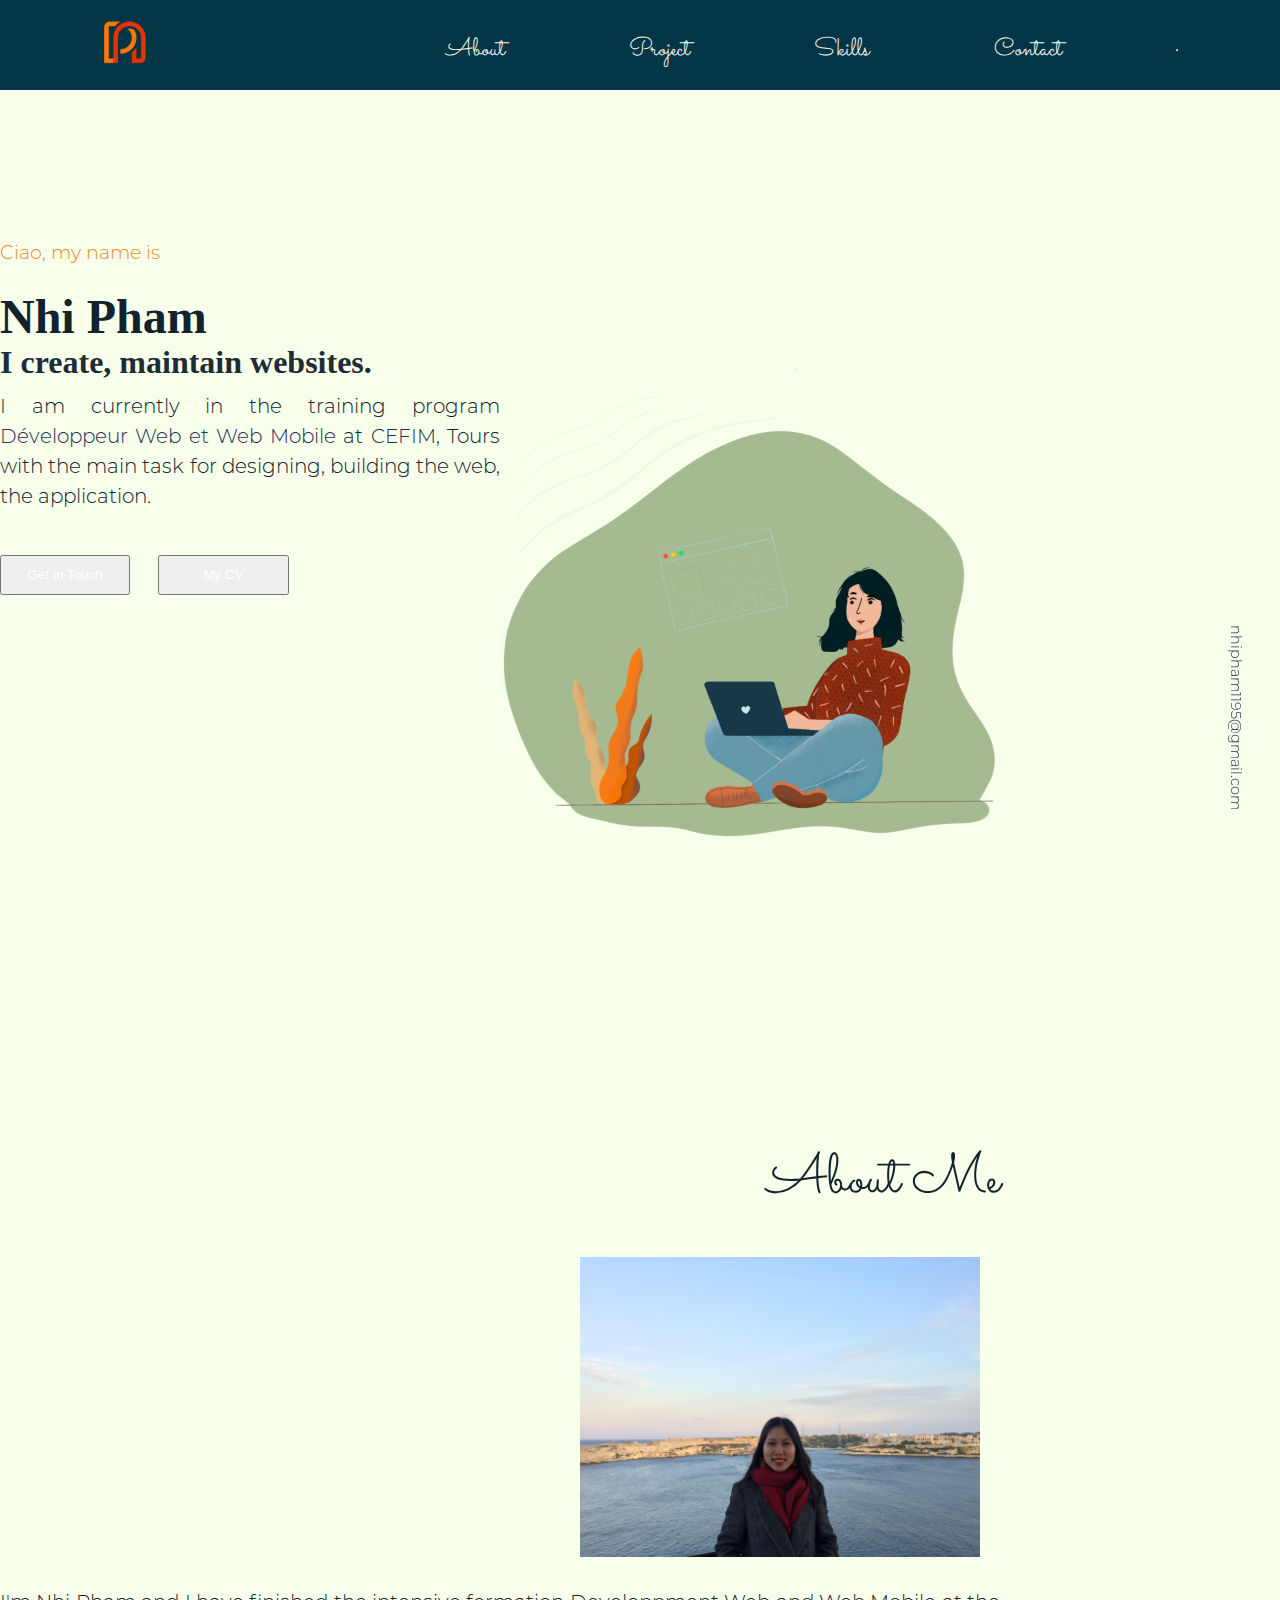
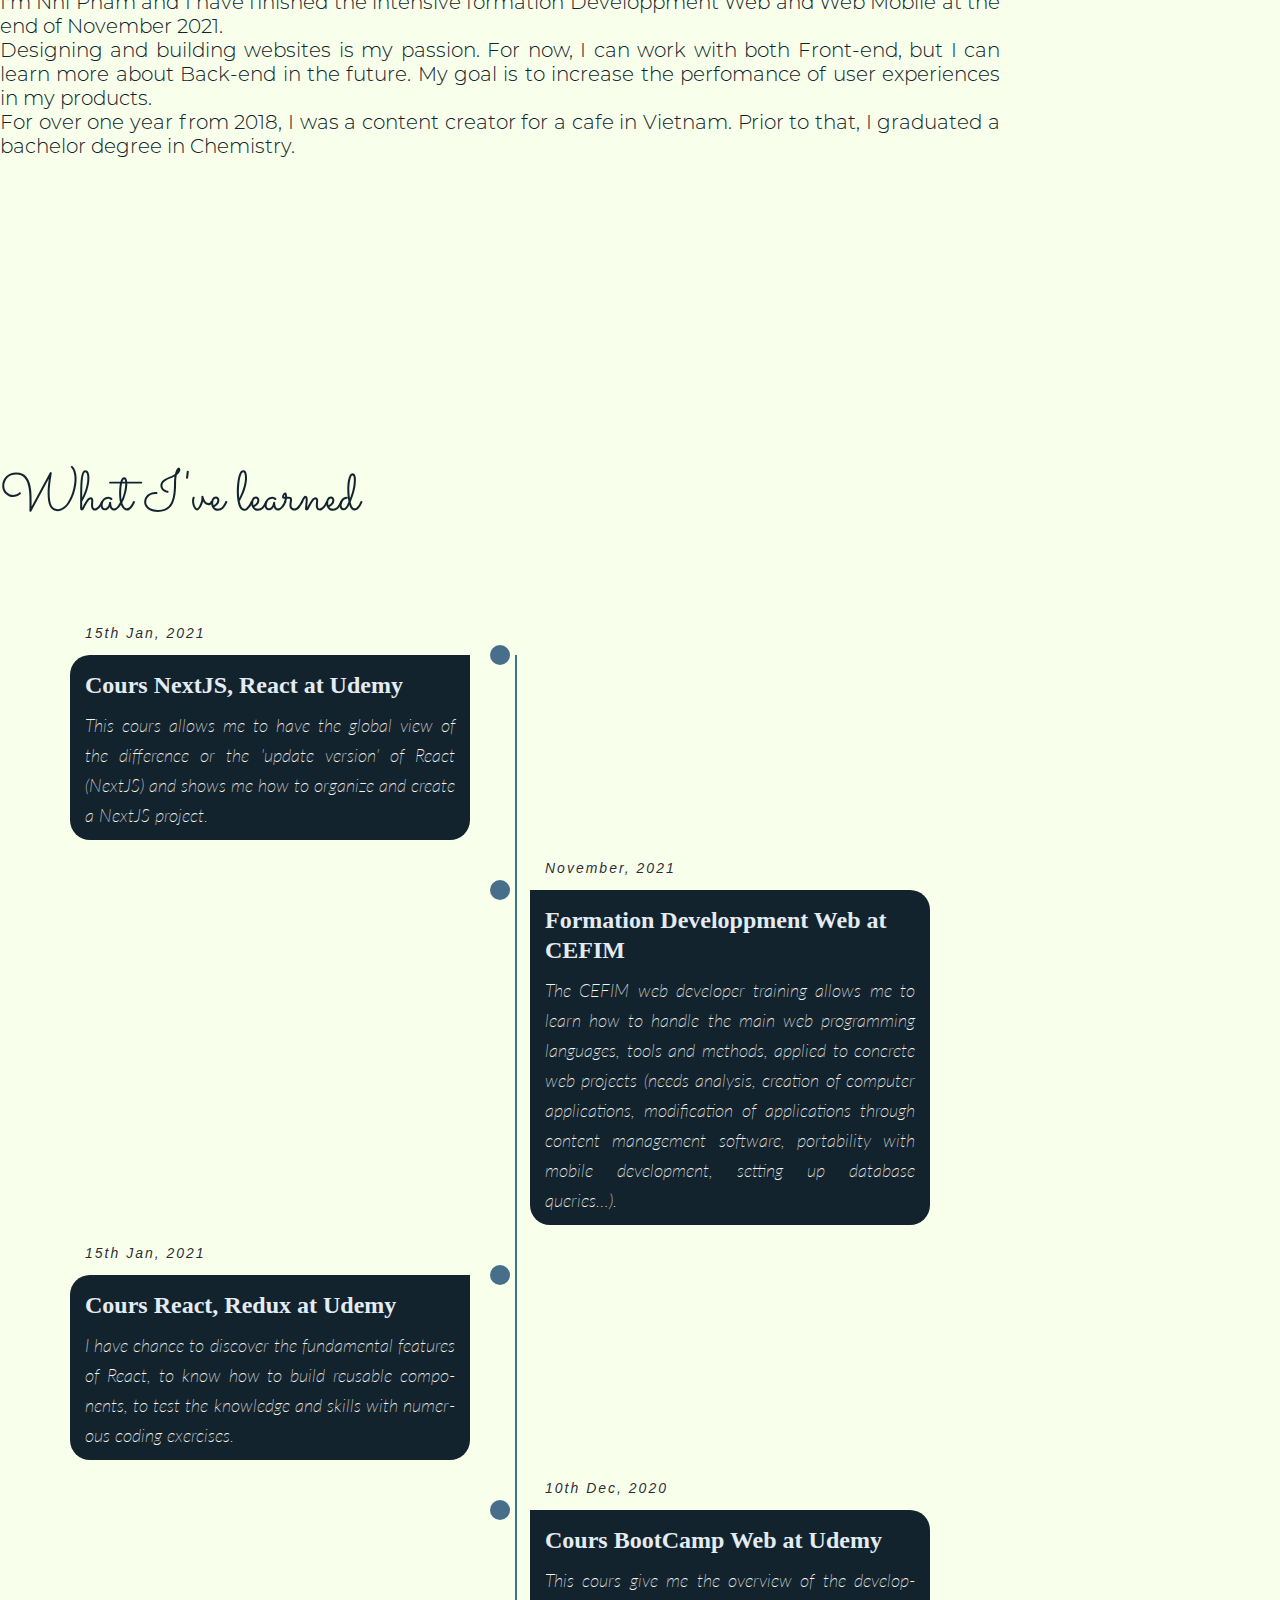
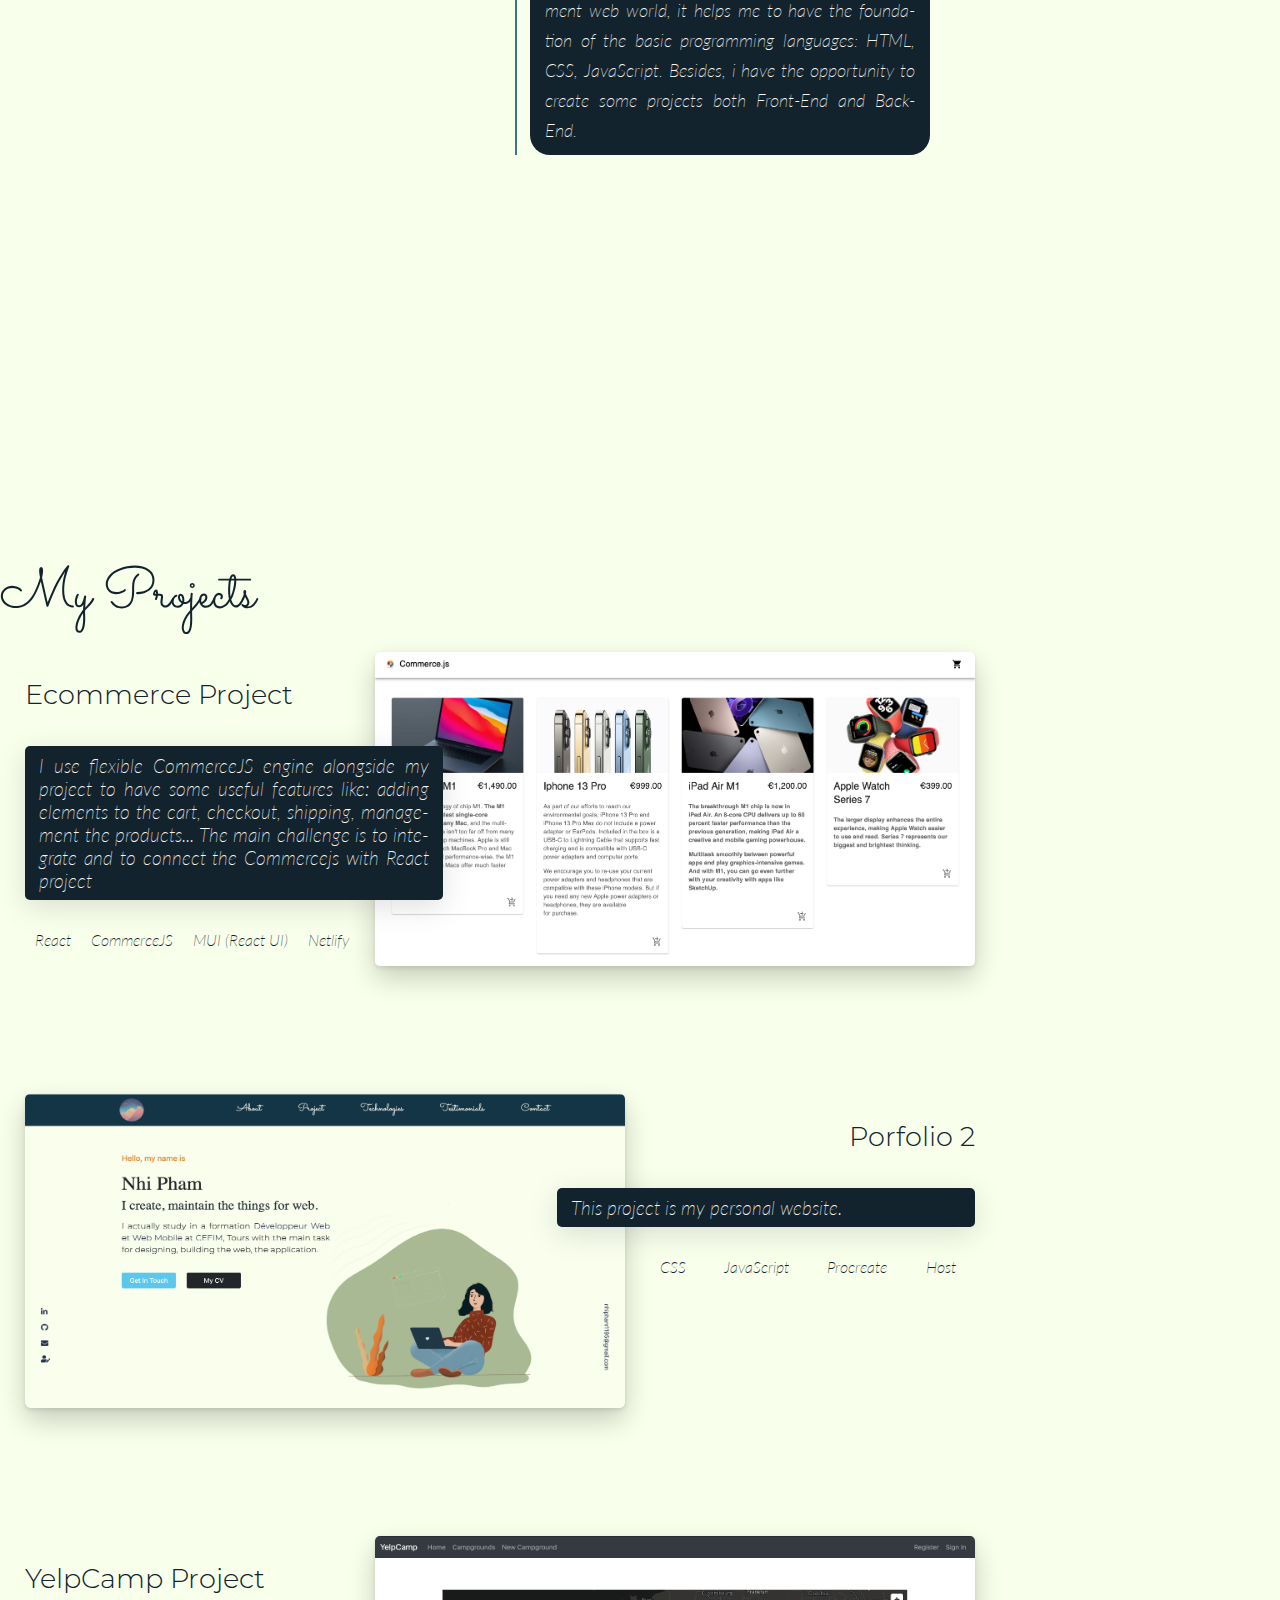
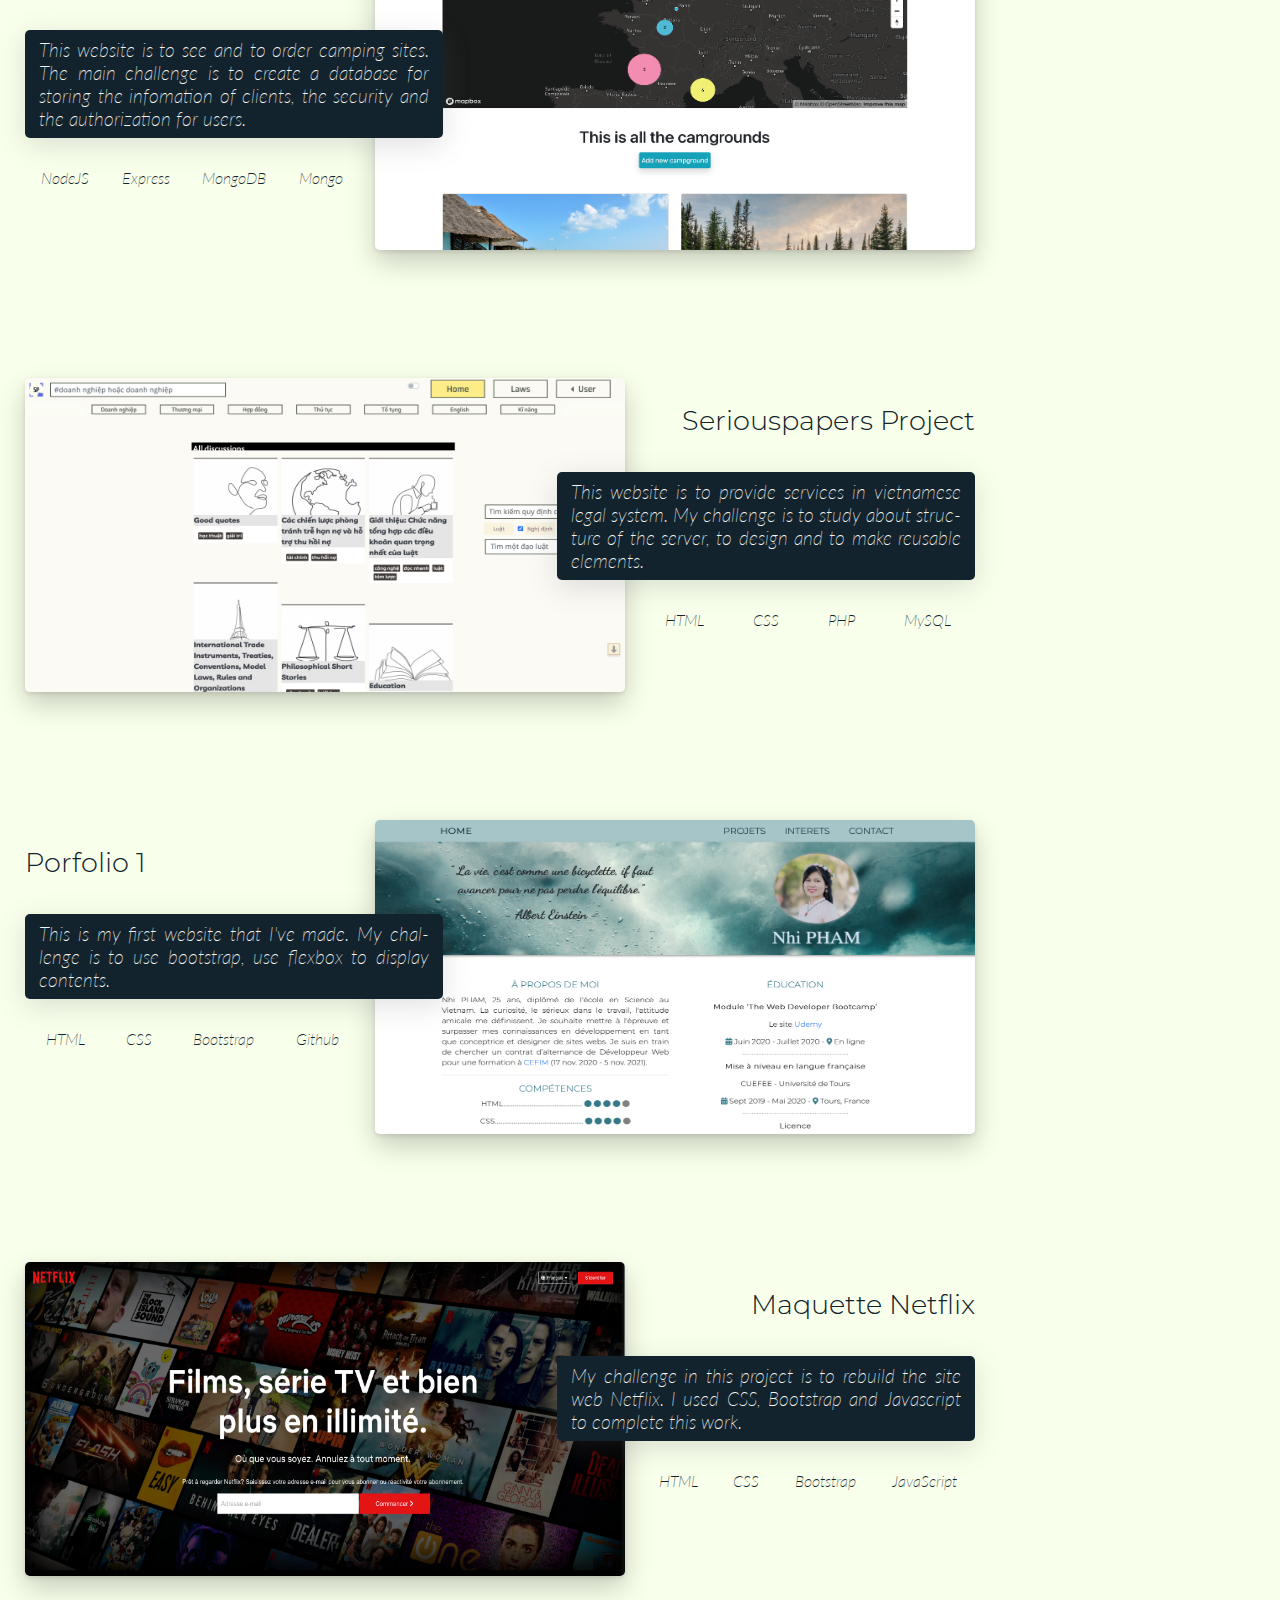
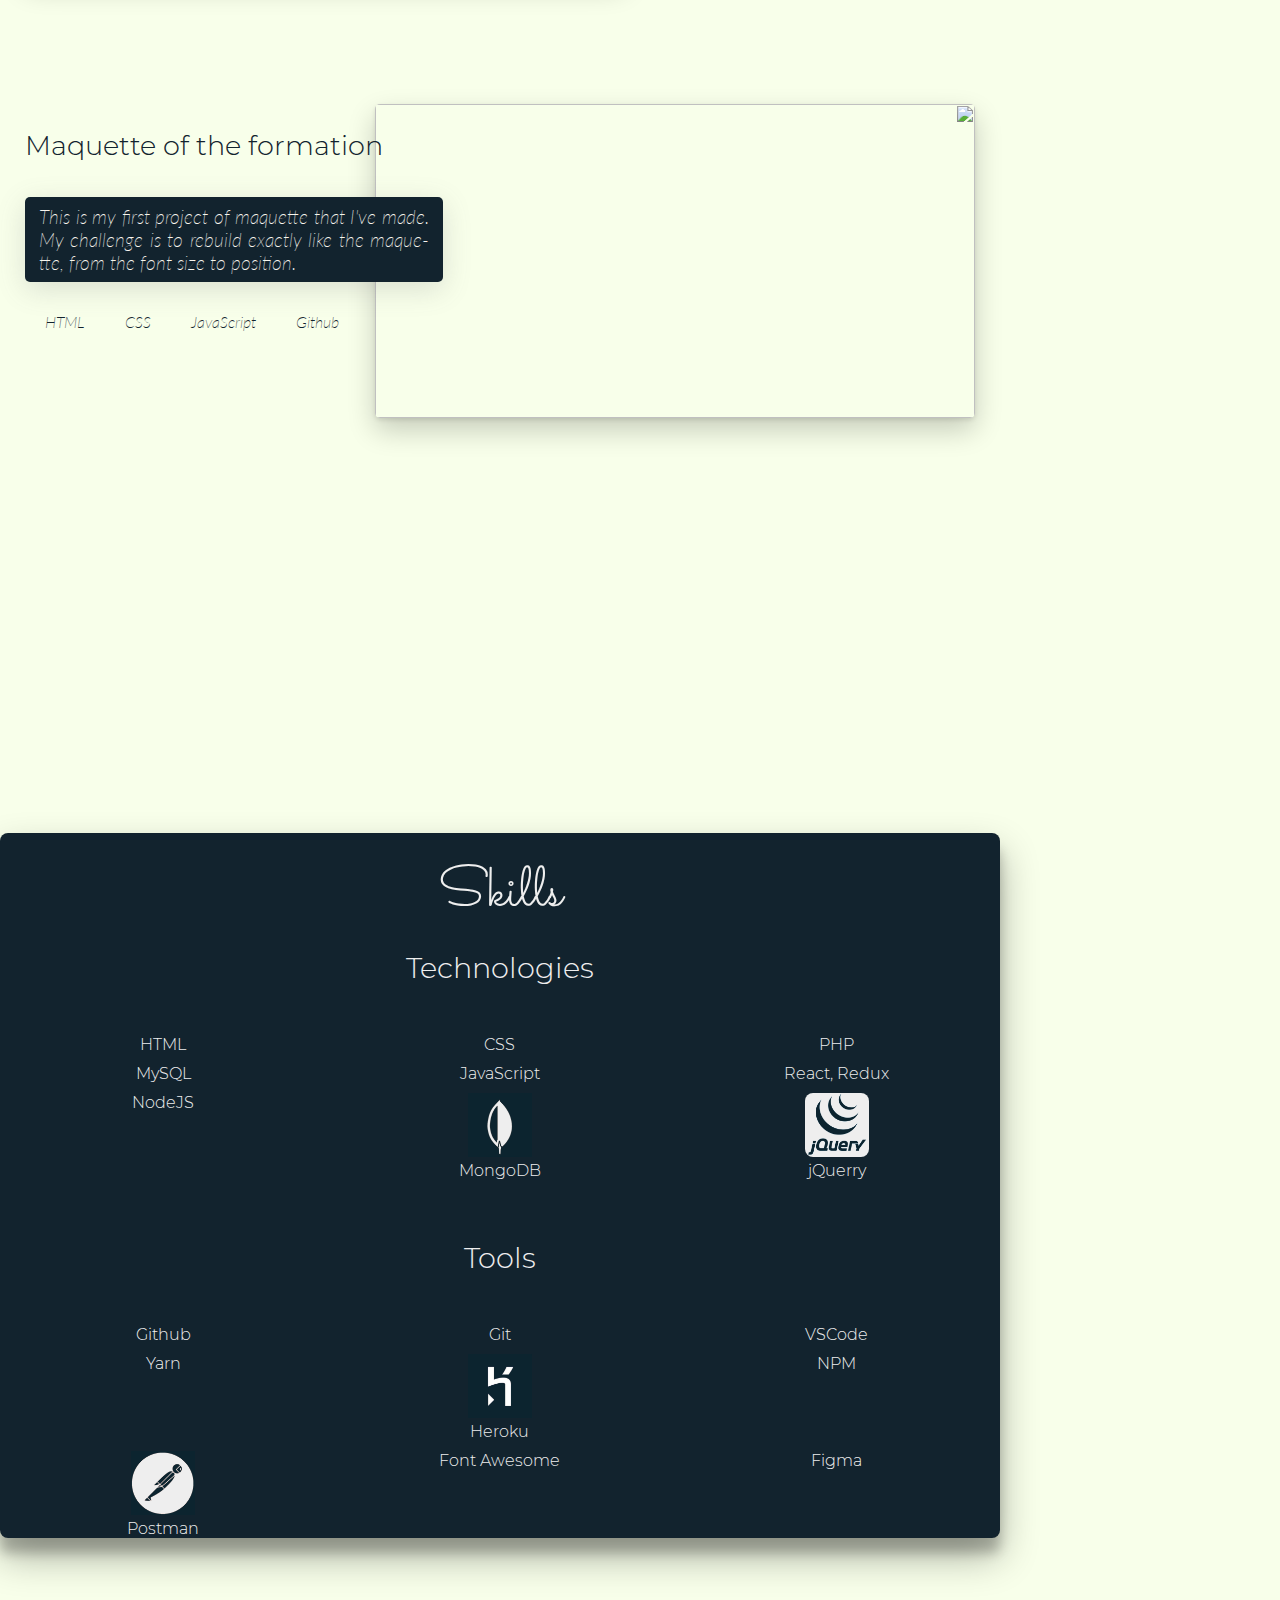
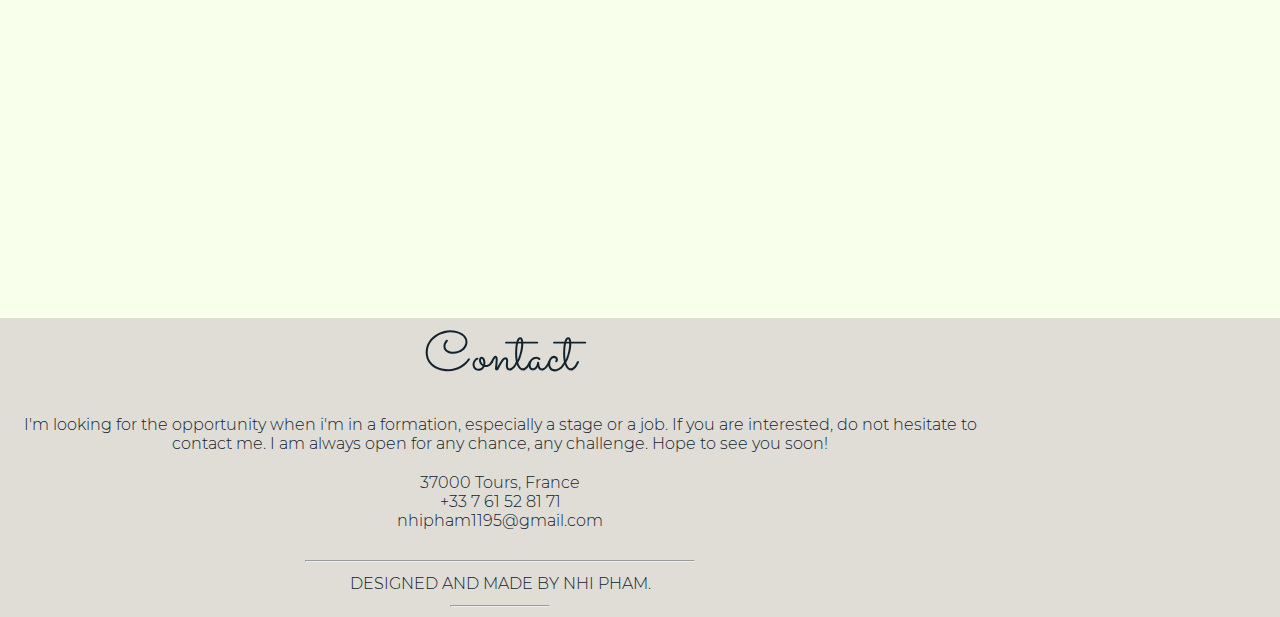
==== commit 98319da8: "Change href of a project" ====
--- a/index.html
+++ b/index.html
@@ -234,13 +234,13 @@
               <div class="item-project">
                   
                       <div class="picture-project">
-                          <a href="https:nhi-pham.com" target="_blank"><img  class="img-project" src="./picProject/project4.png" class="rounded"></a>
+                          <a href="https://porfolio-nhi-pham.netlify.app" target="_blank"><img  class="img-project" src="./picProject/project4.png" class="rounded"></a>
                       </div>
                       <div class="description-project">
                           <p class="name-project">Porfolio 2</p>
                           <p class="text-project">
                               This project is my personal website. 
-                              My challenge is to design the smooth interface with some components React/redux that help users easy to leave a comment. </p>
+                          </p>
                               <ul>
                                   <li>CSS</li>
                                   <li>JavaScript</li>
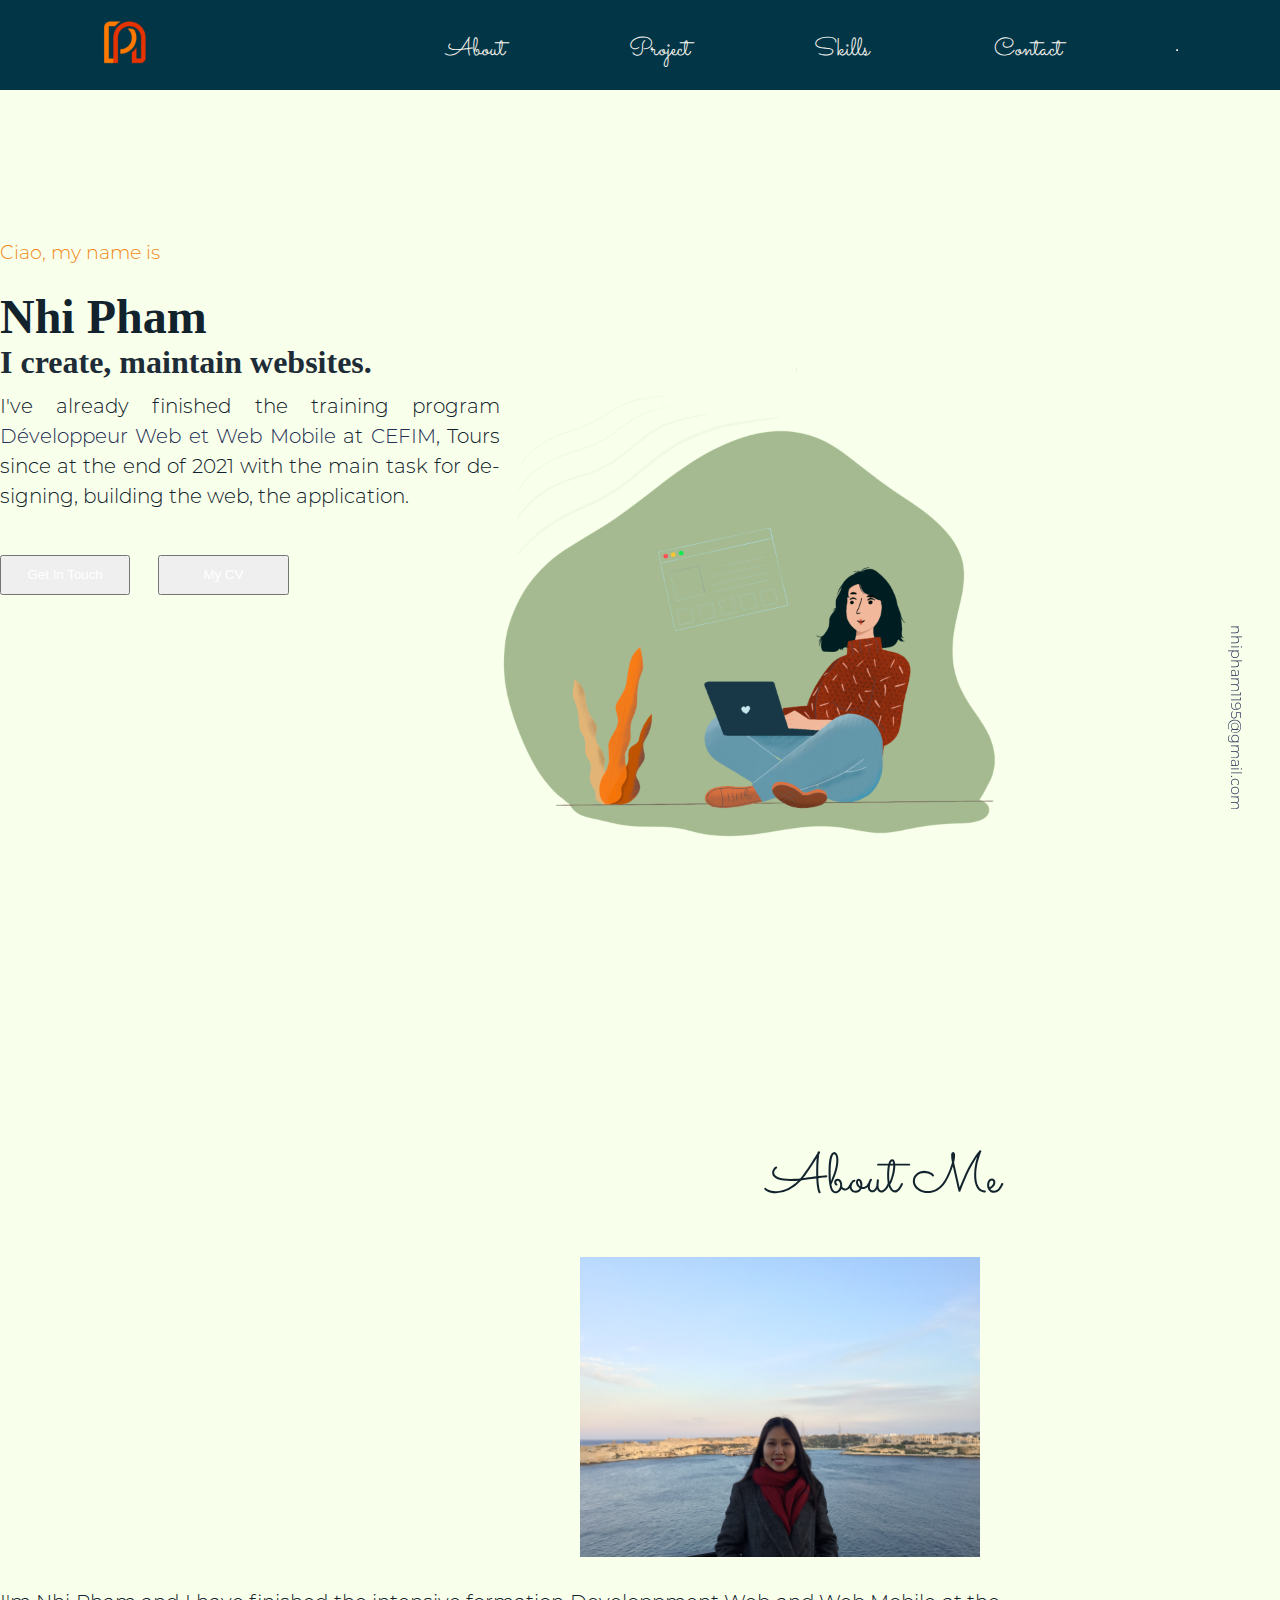
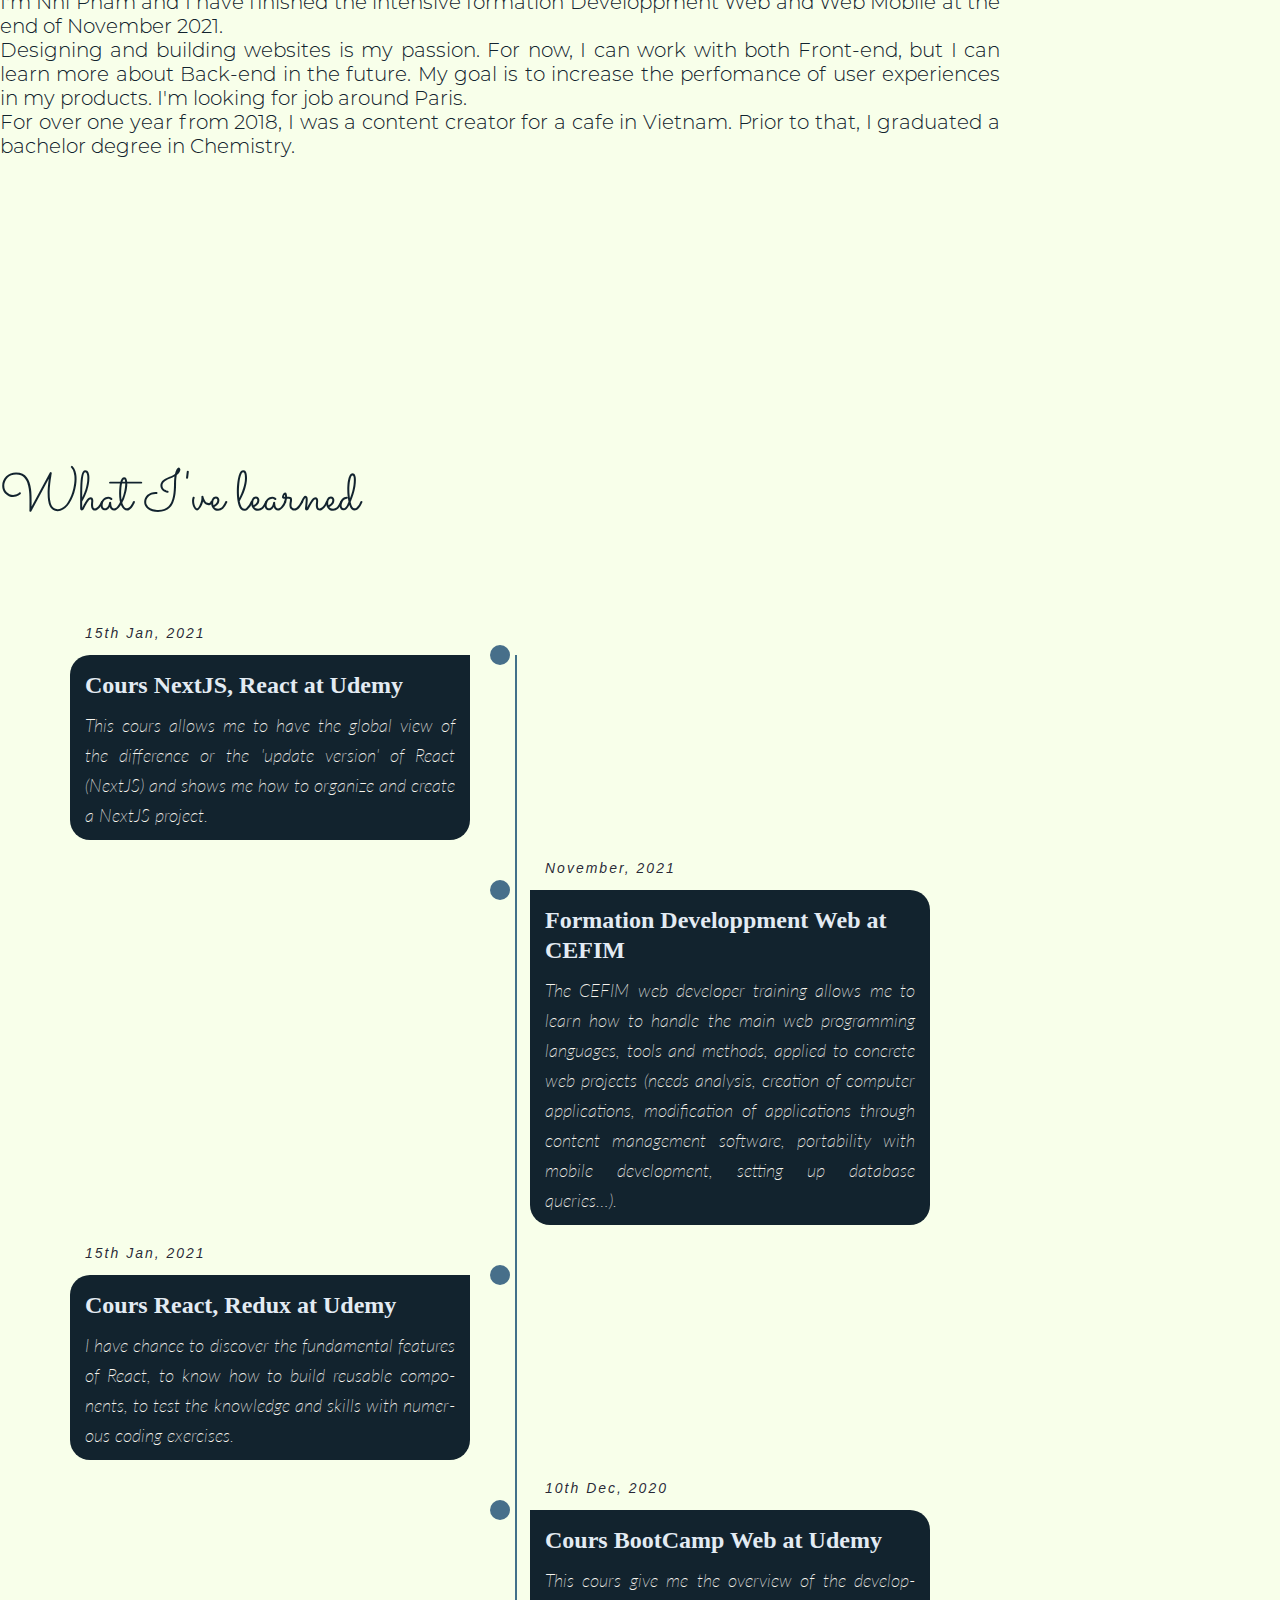
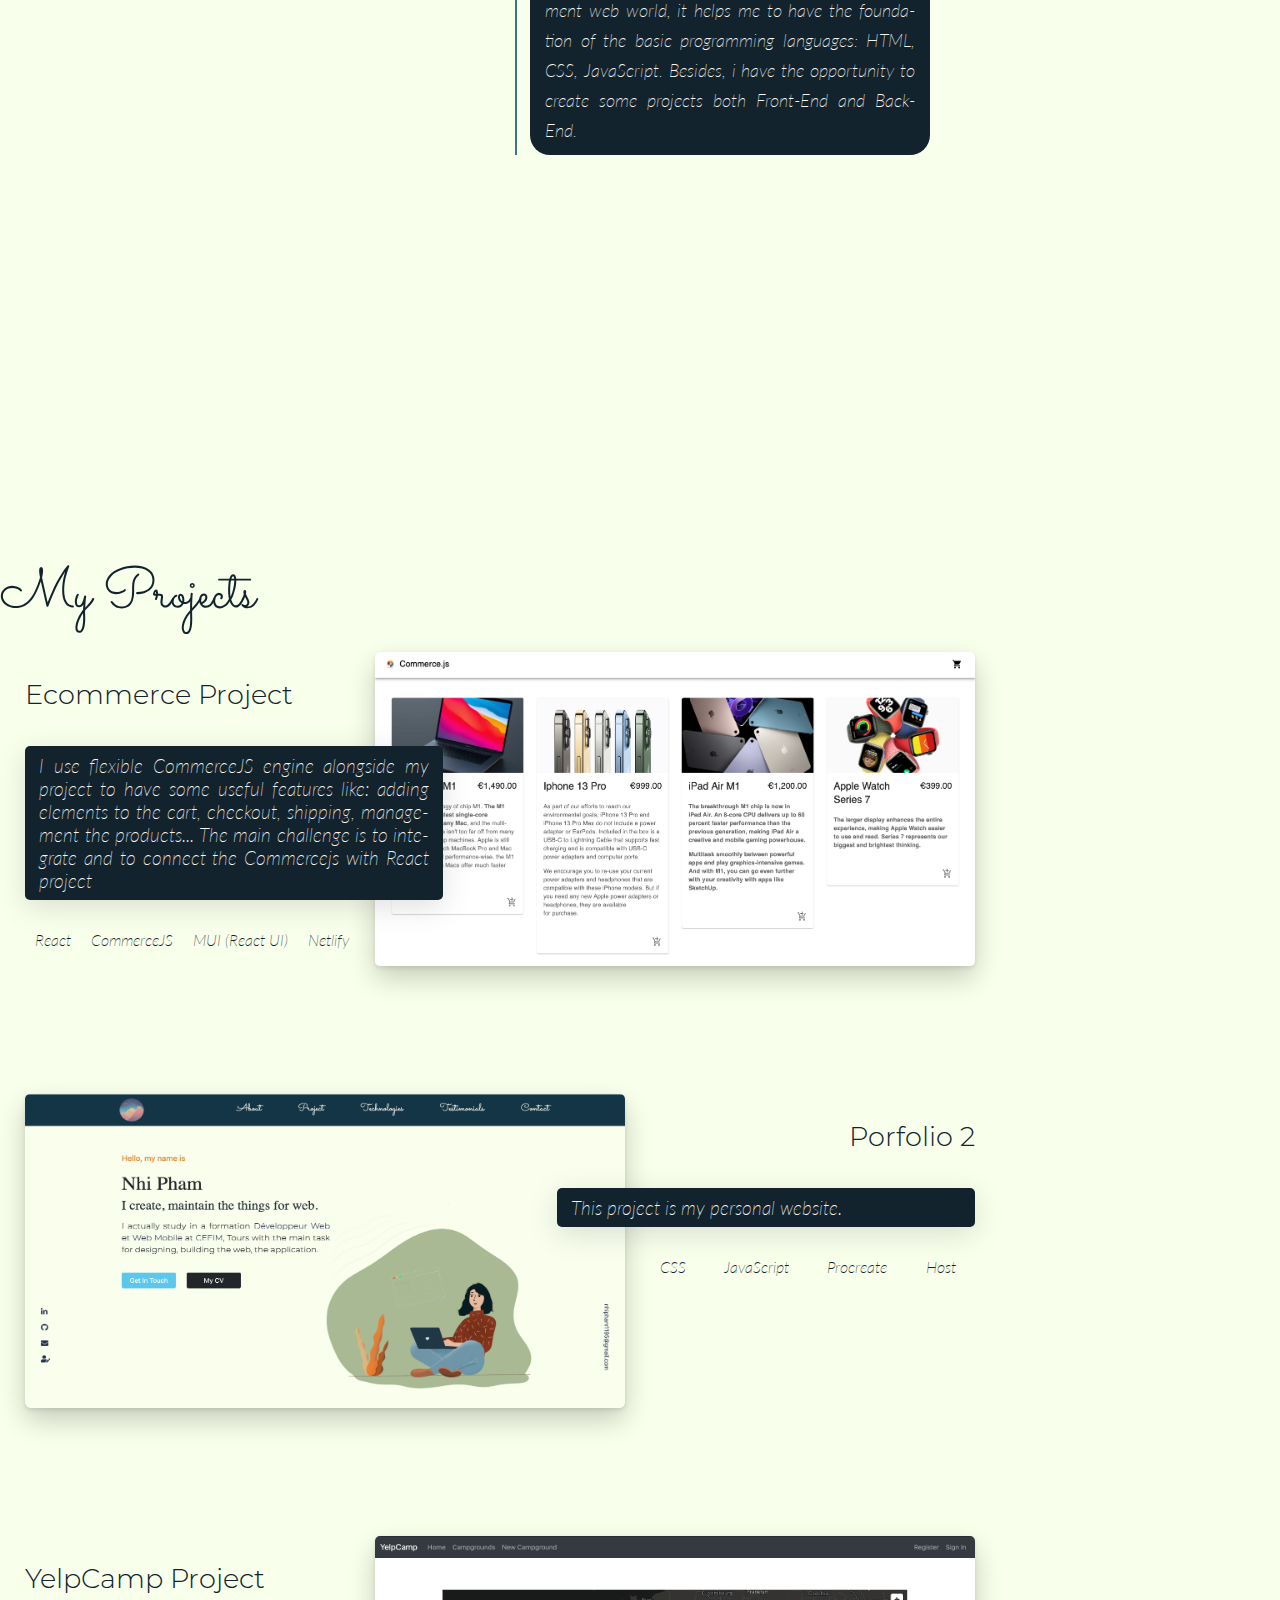
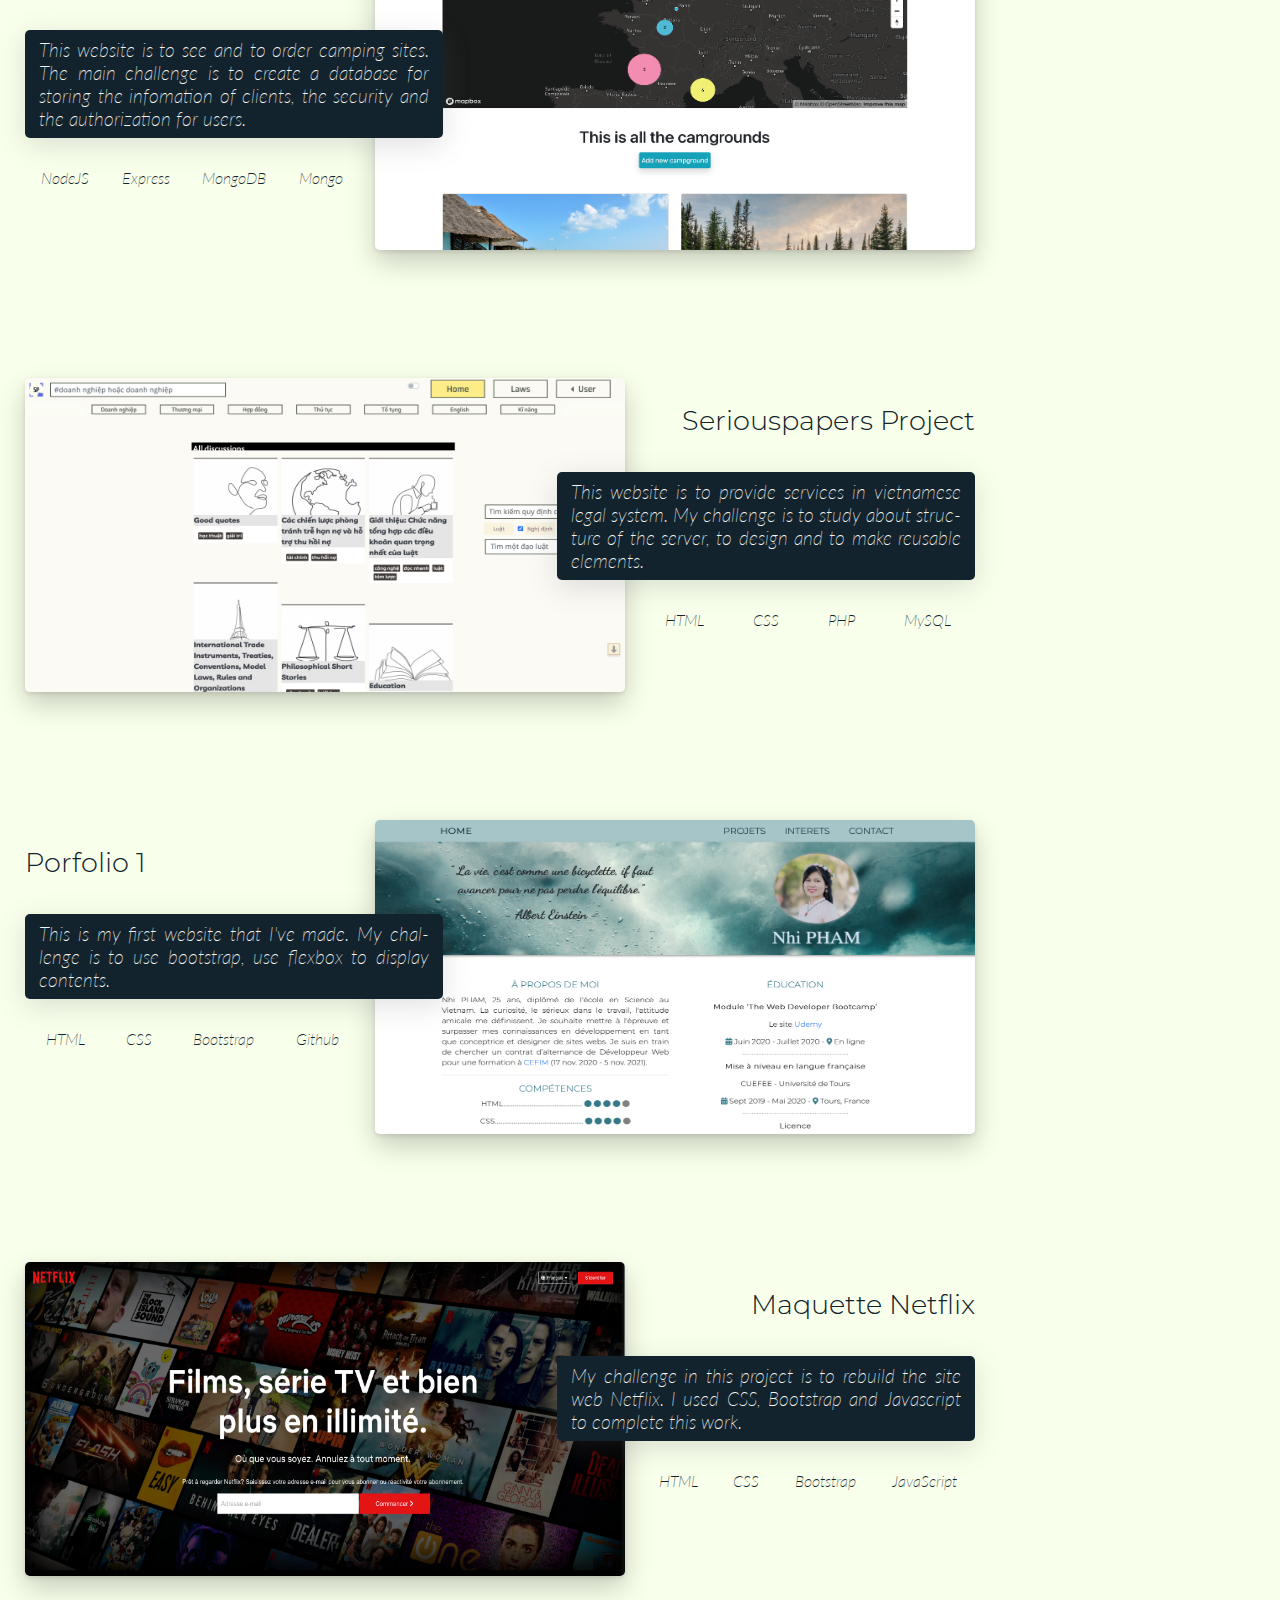
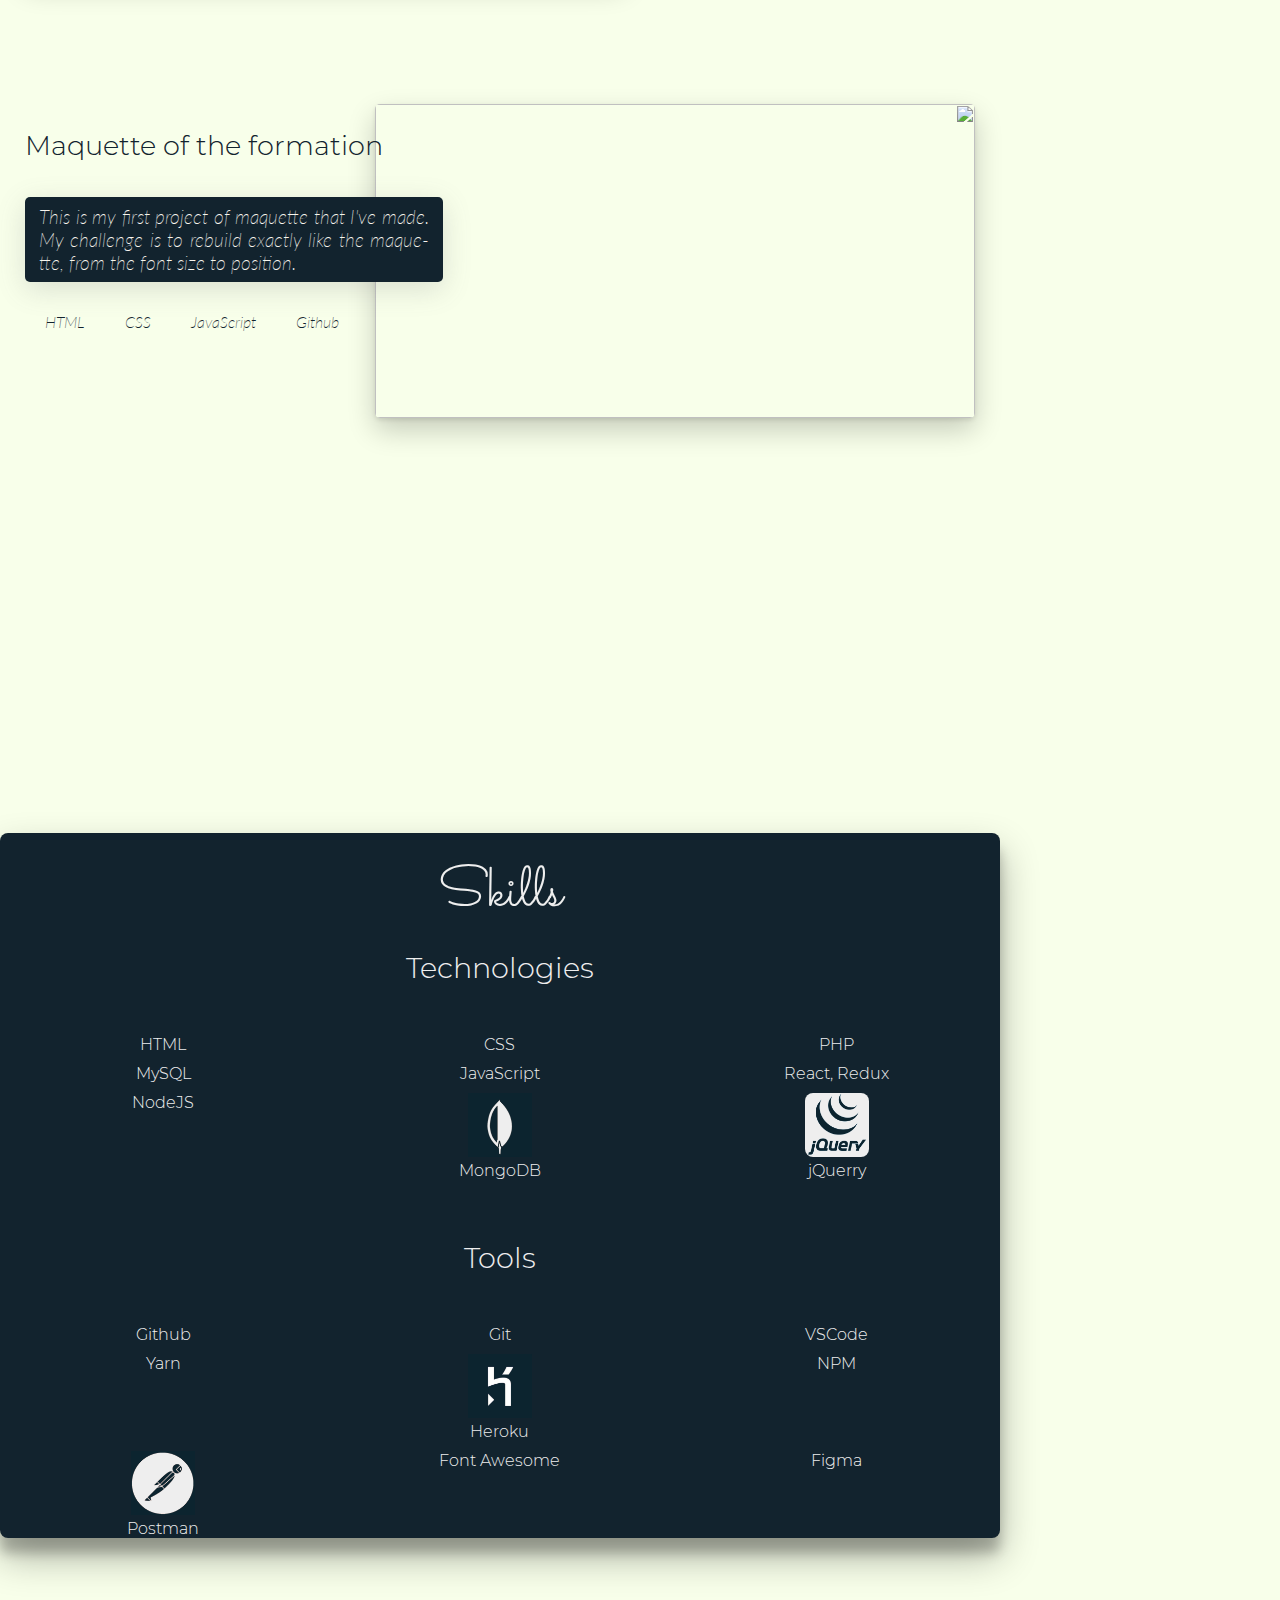
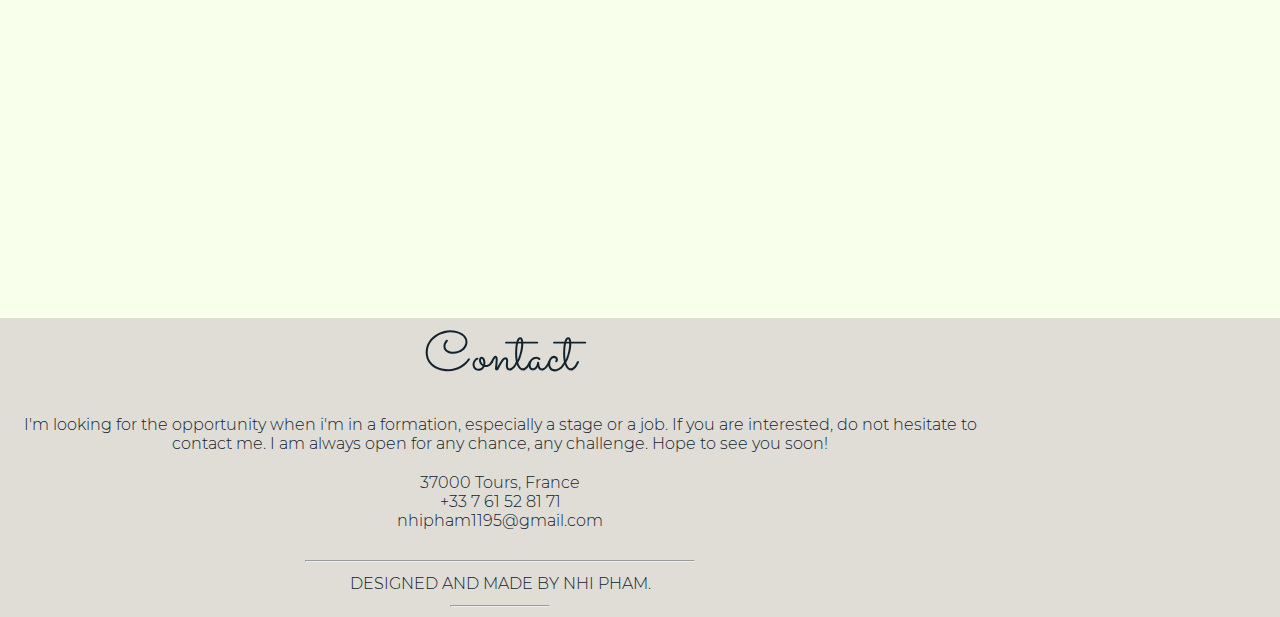
==== commit 2b28368e: "Modification de status de formation" ====
--- a/index.html
+++ b/index.html
@@ -105,7 +105,7 @@
               <h4>Ciao, my name is </h4>
               <h1>Nhi Pham</h1>
               <h2>I create, maintain websites.</h2>
-              <h3>I am currently in the training program <a href=""> Développeur Web et Web Mobile</a> at <a href="">CEFIM</a>, Tours with the main task for designing, building the web, the application. </h3>
+              <h3>I've already finished the training program <a href=""> Développeur Web et Web Mobile</a> at <a href="">CEFIM</a>, Tours since at the end of 2021 with the main task for designing, building the web, the application. </h3>
               <div class="buttonWelcome">
                   <button class="btn btn-info" class="mailbutton" ><a href="mailto:nhipham1195@gmail.com">Get In Touch</a>
                   </button>
@@ -140,7 +140,7 @@
                   <p> 
                       Designing and building websites is my passion. For now, I can work with both
                       Front-end, but I can learn more about Back-end in the future. My goal is to increase the perfomance of user 
-                      experiences in my products.
+                      experiences in my products. I'm looking for job around Paris. 
                     
                     </p>
                     <p>
